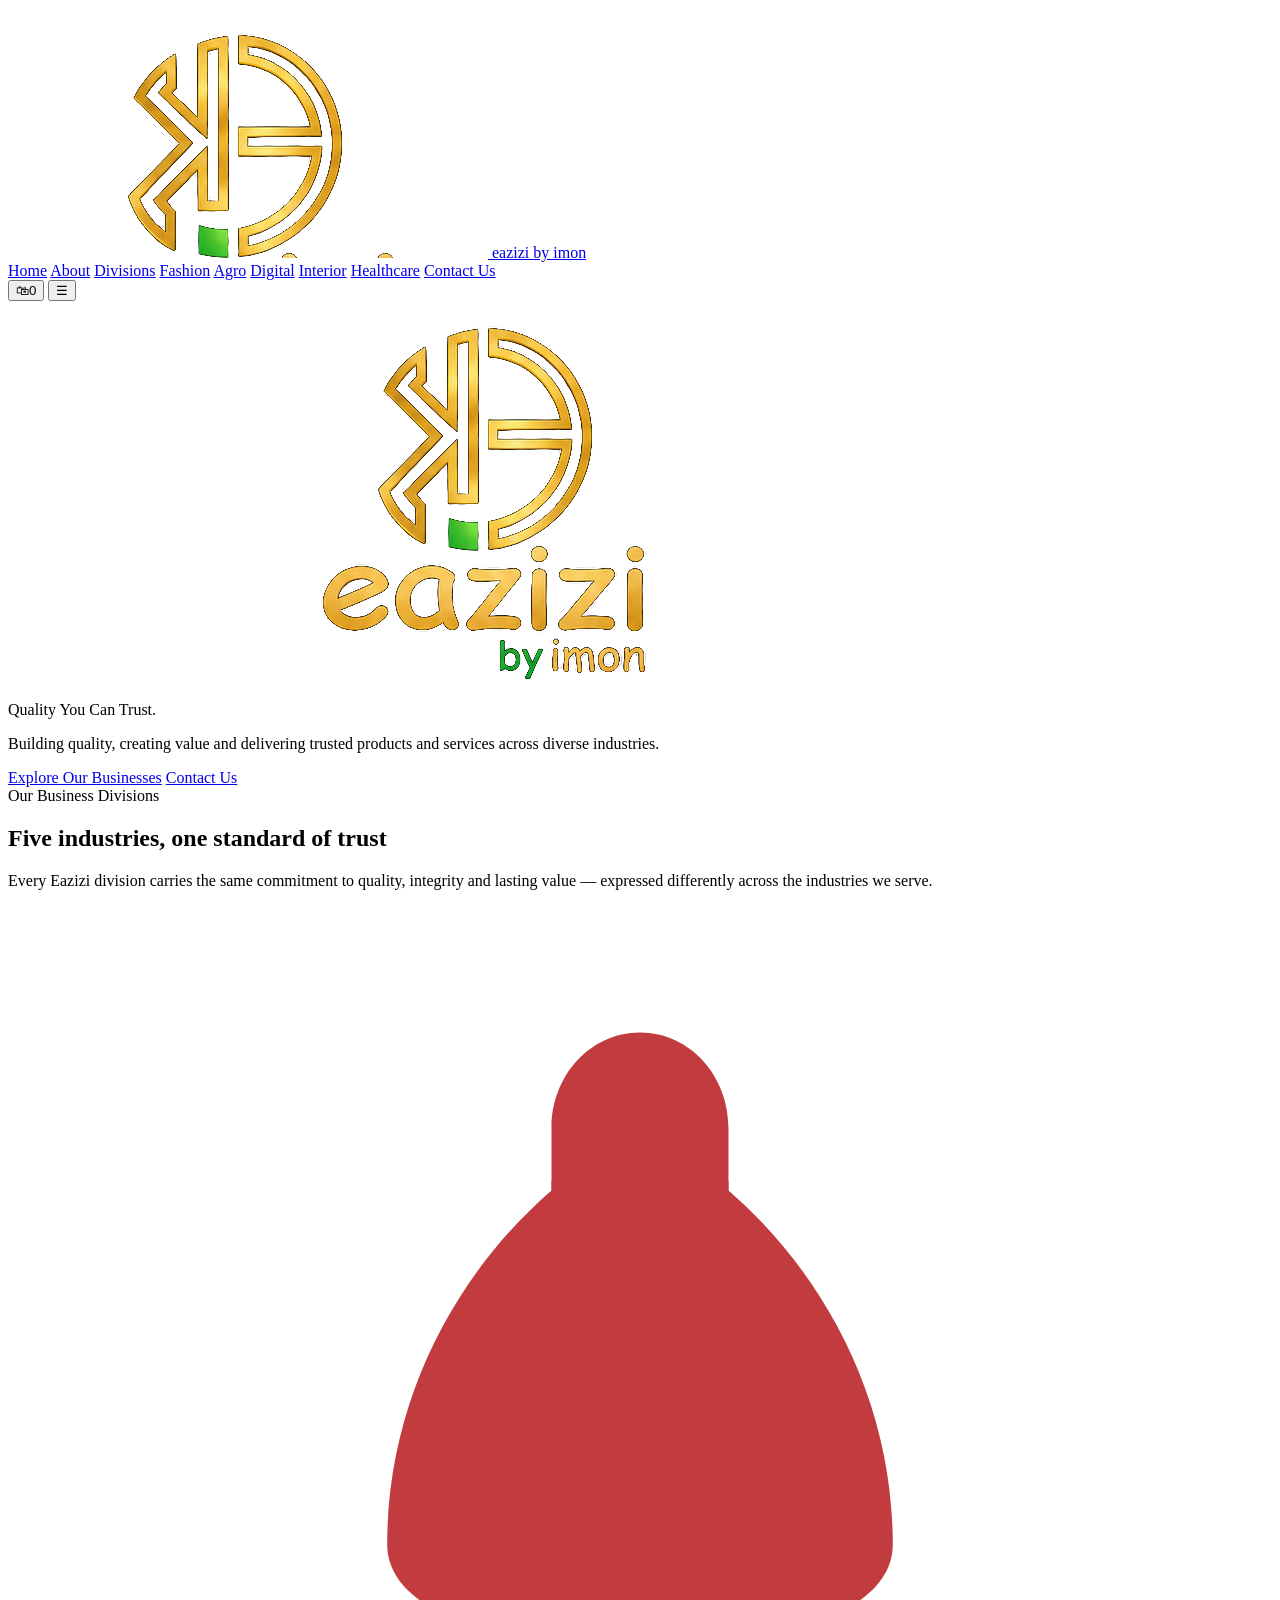
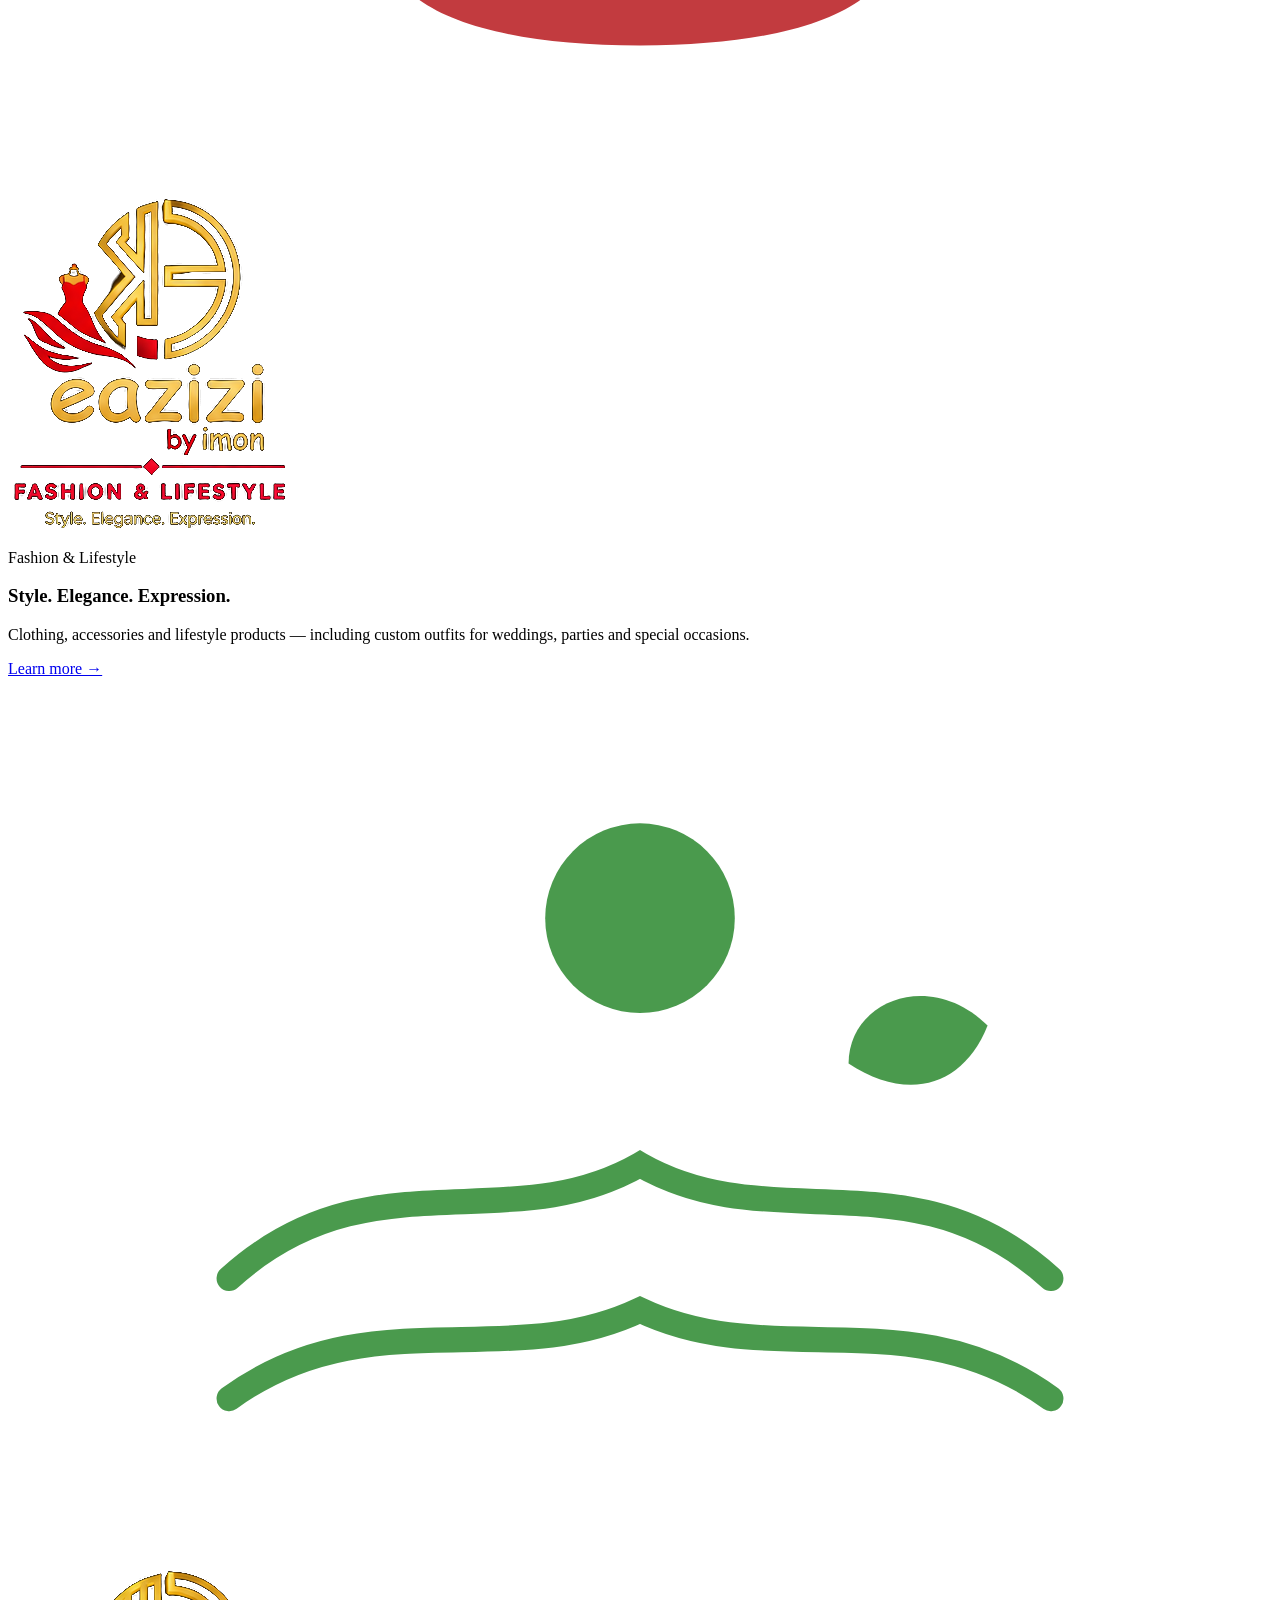
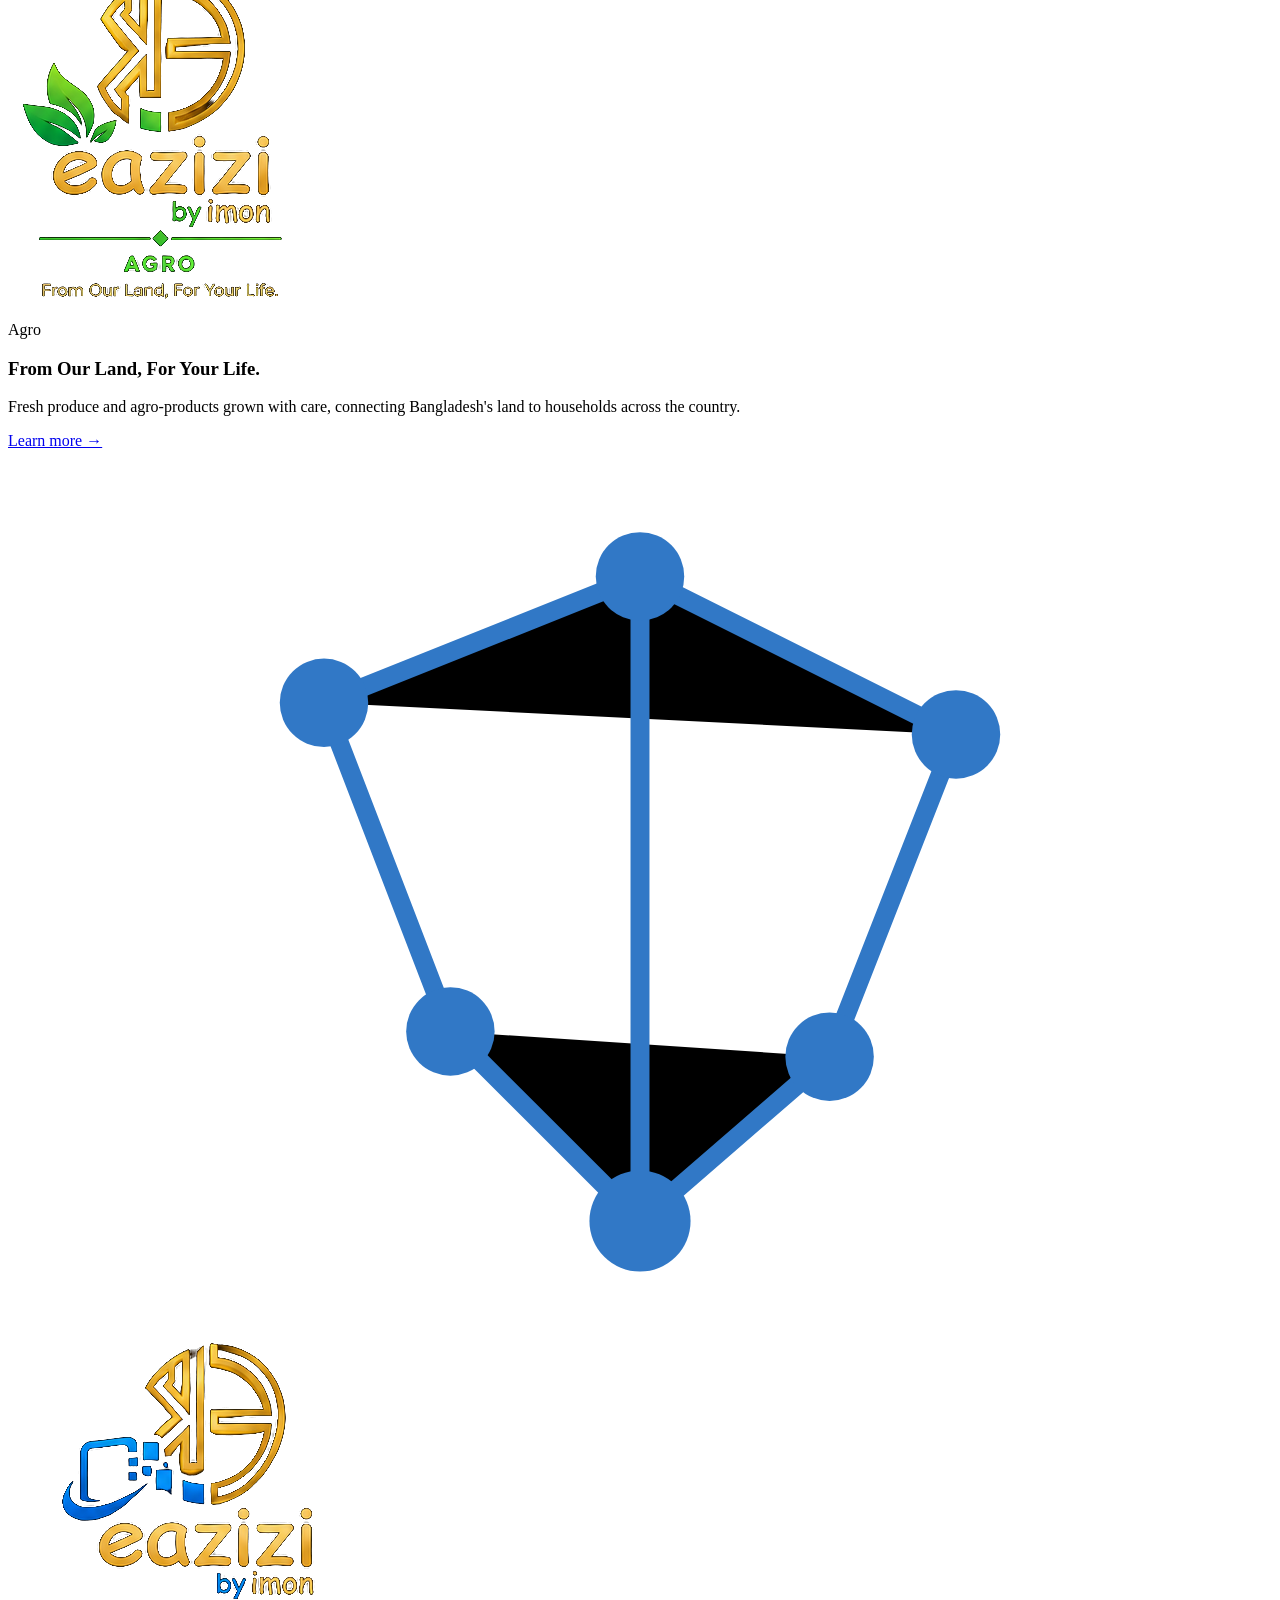
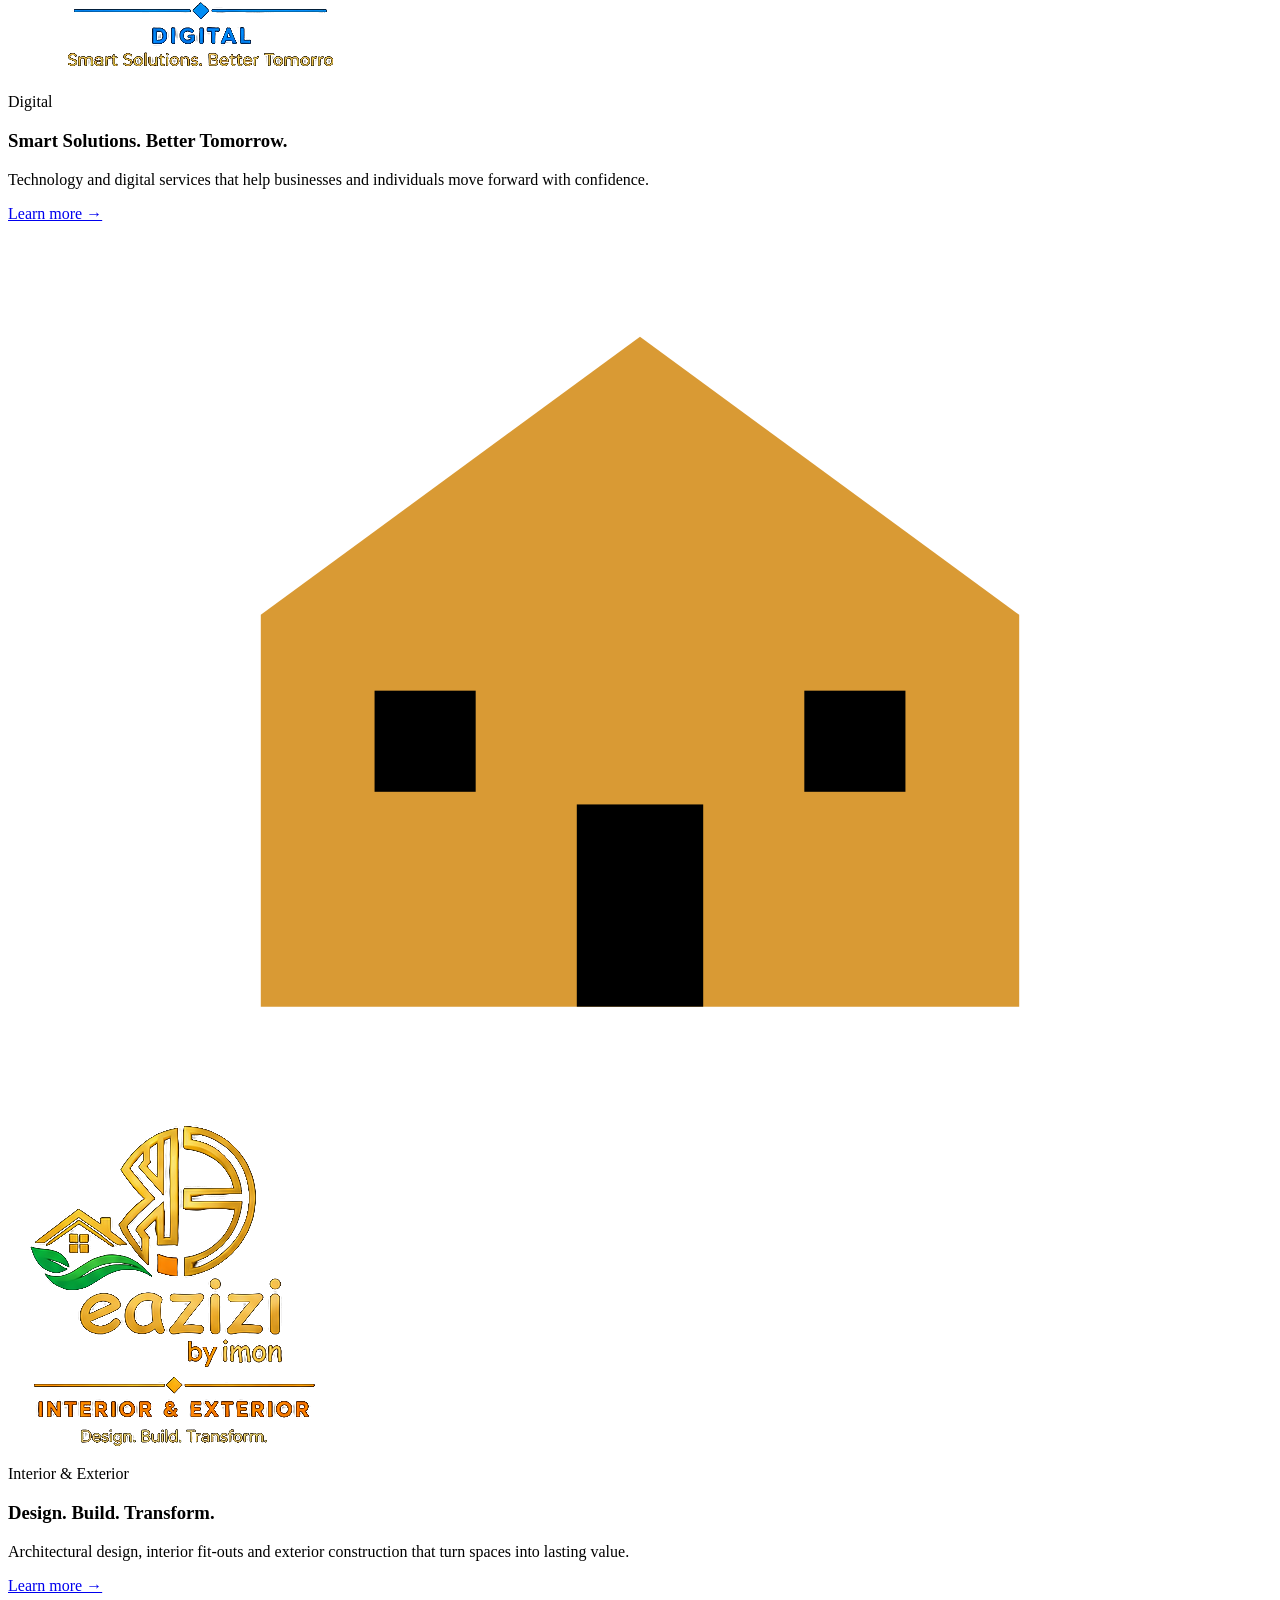
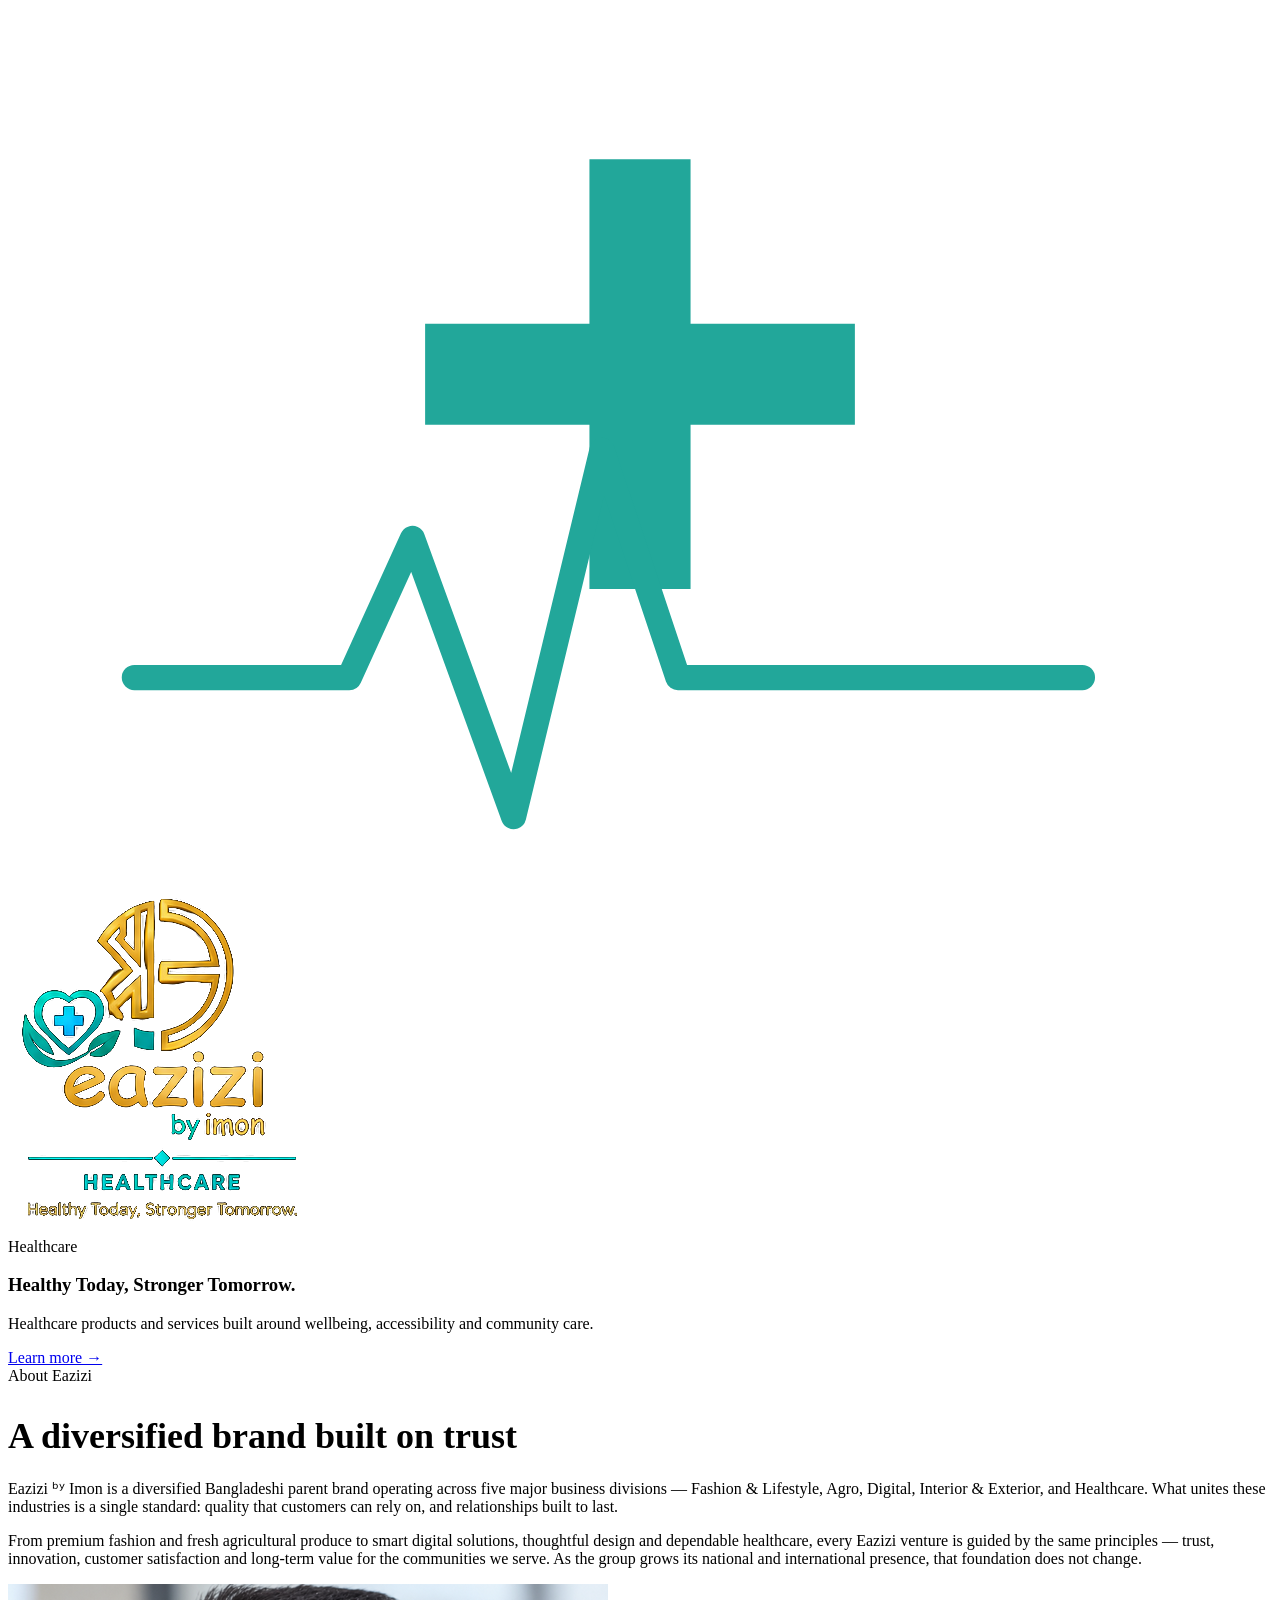
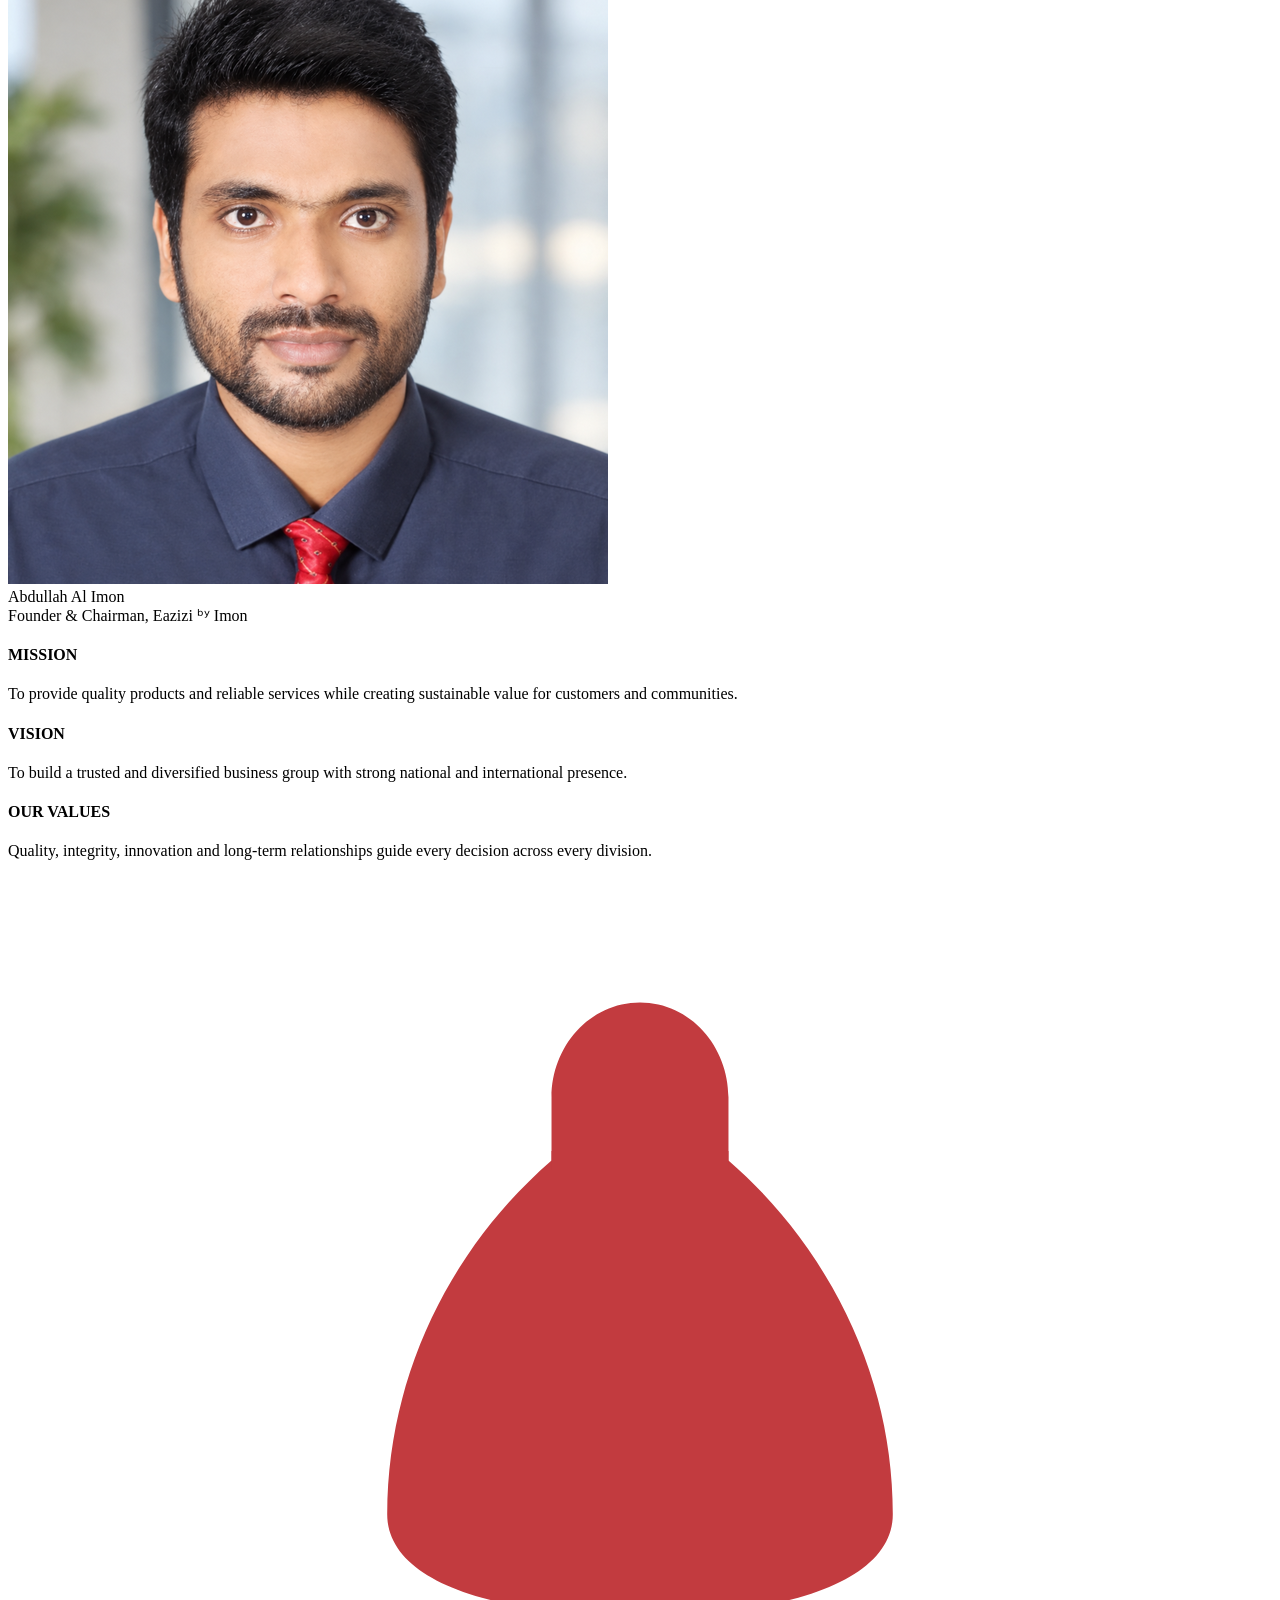
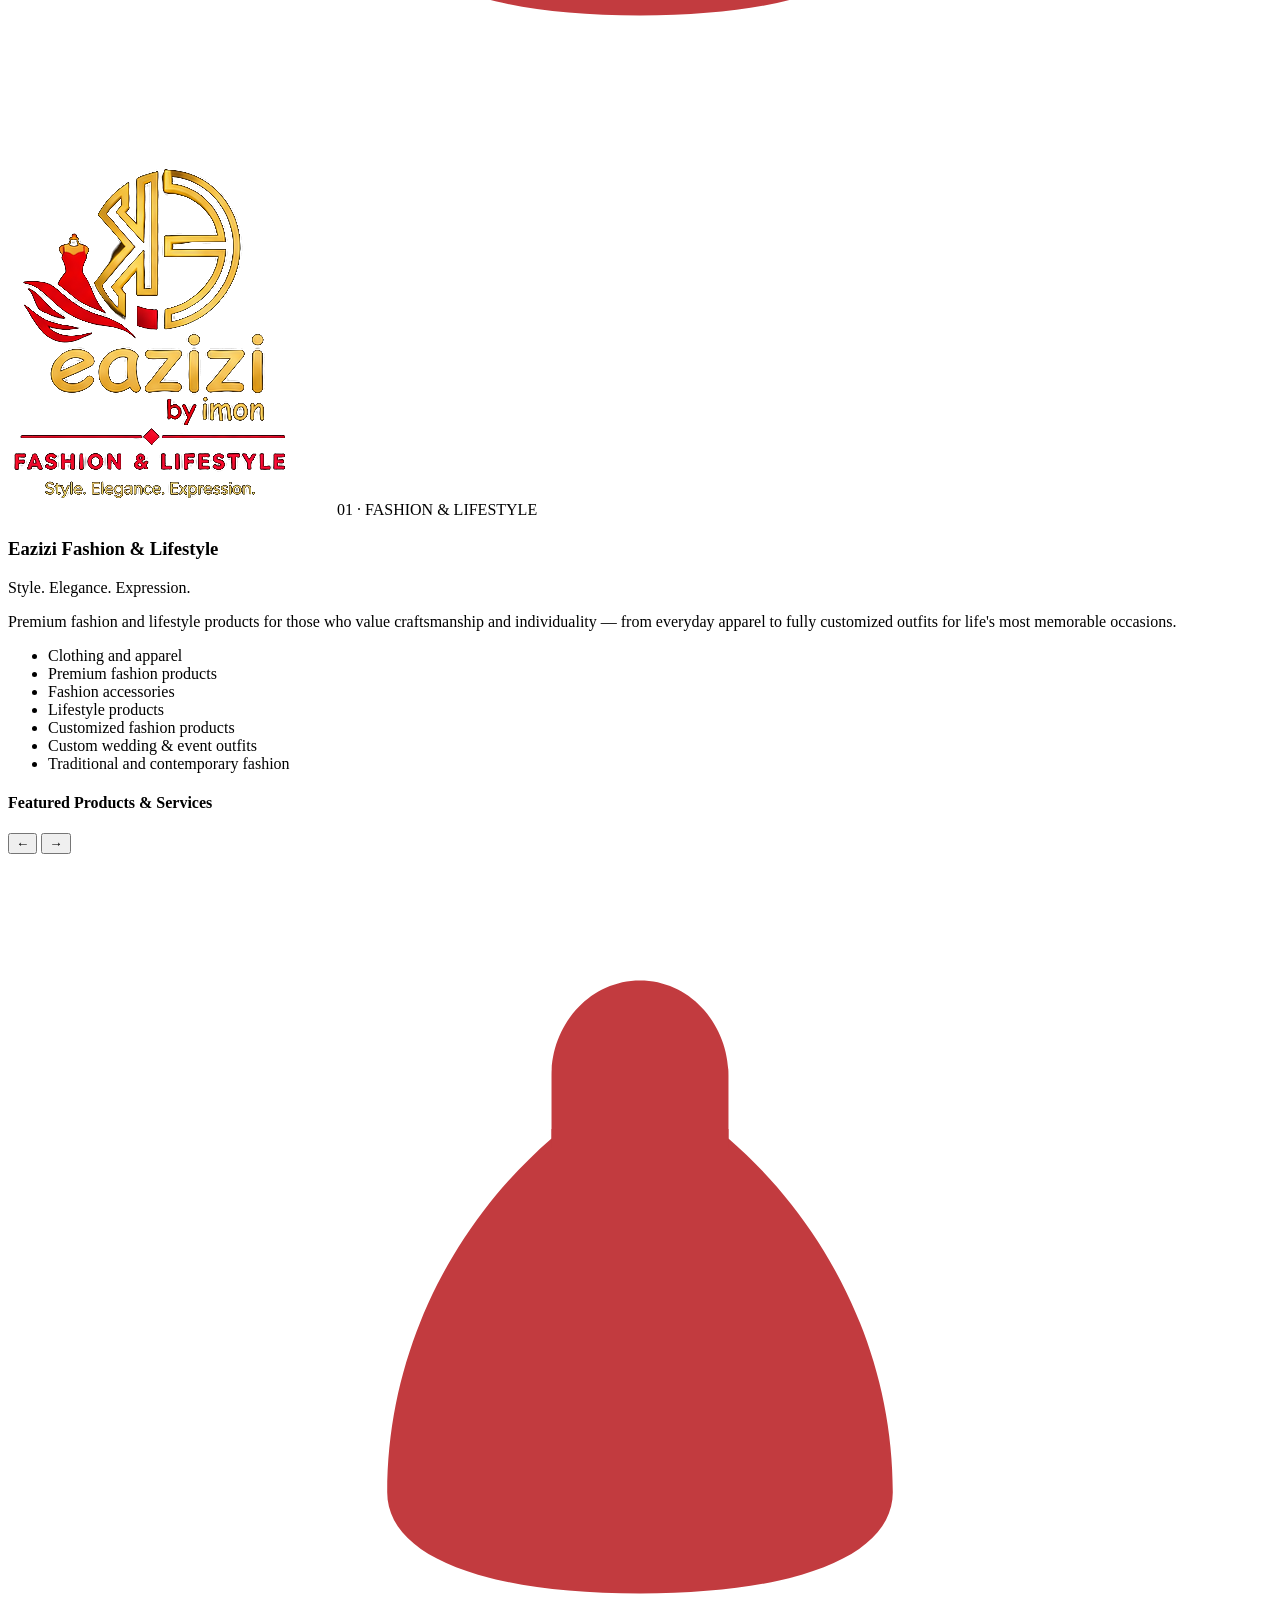
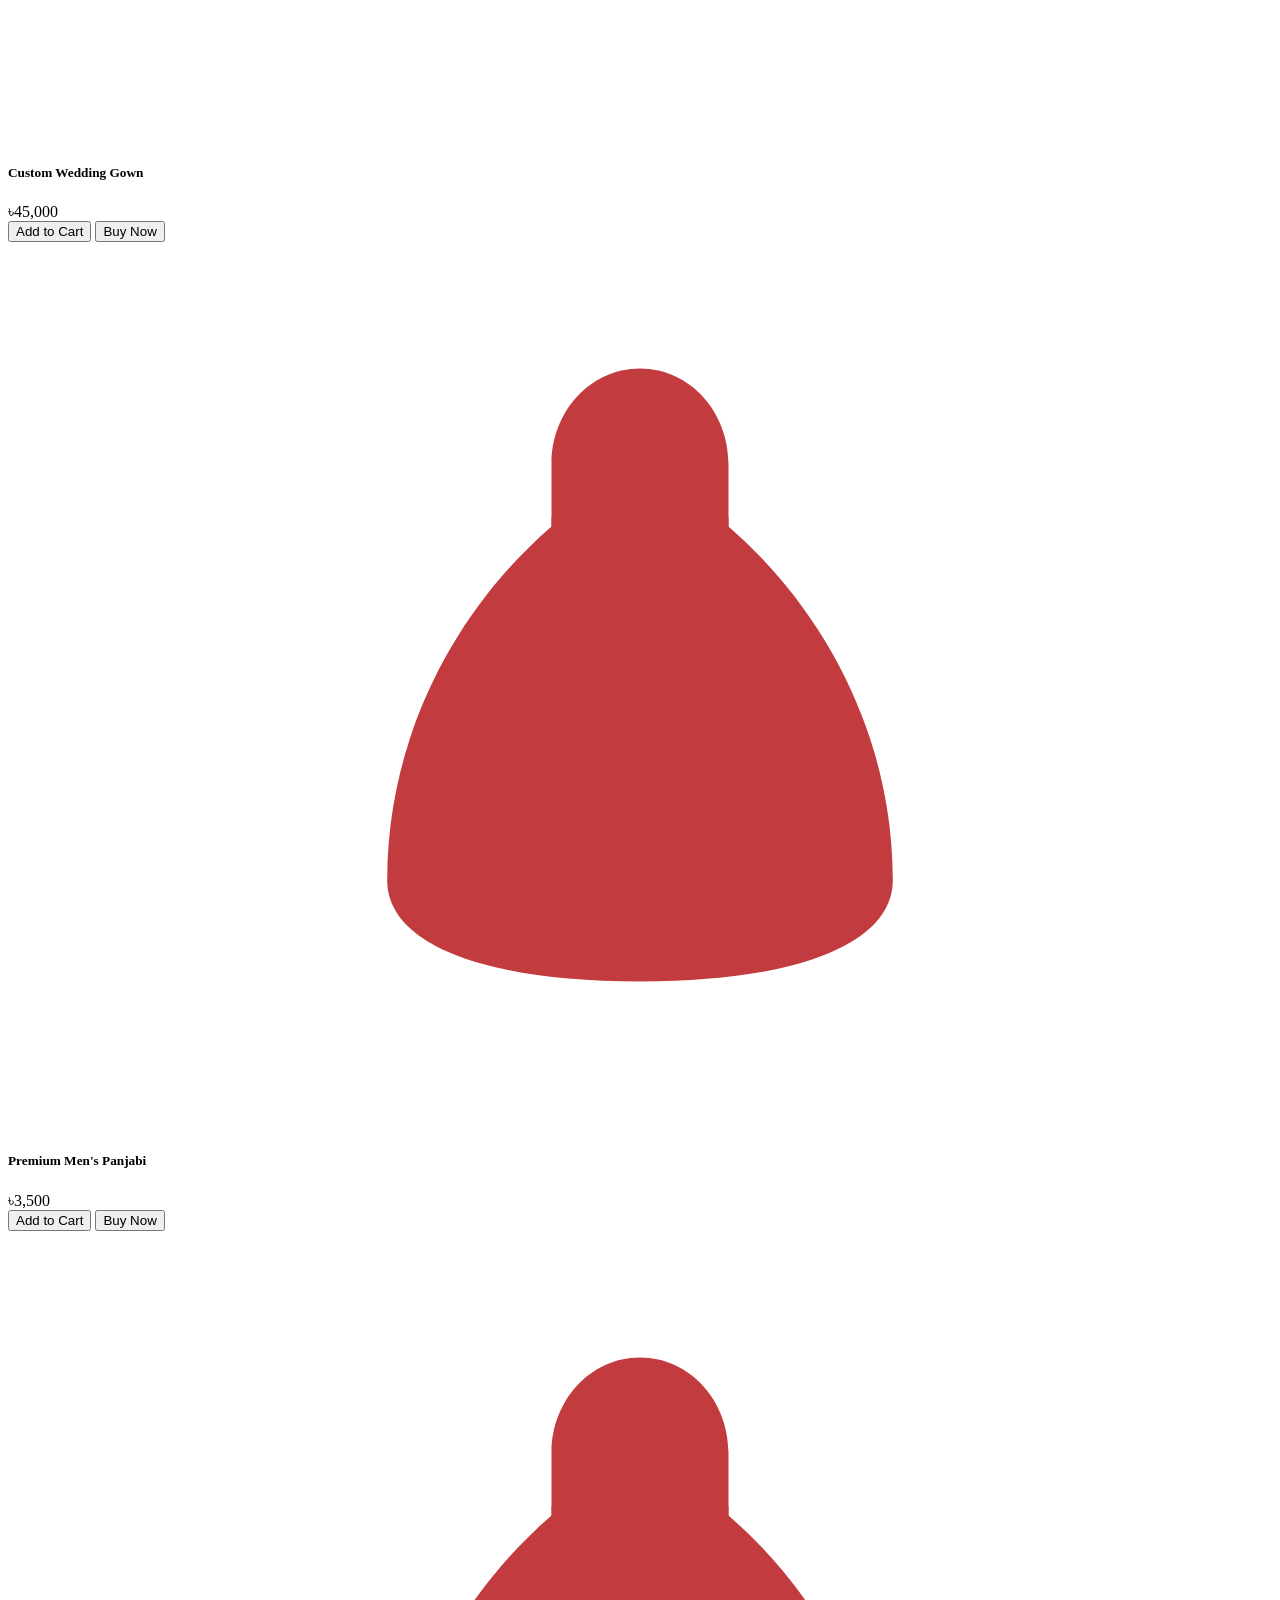
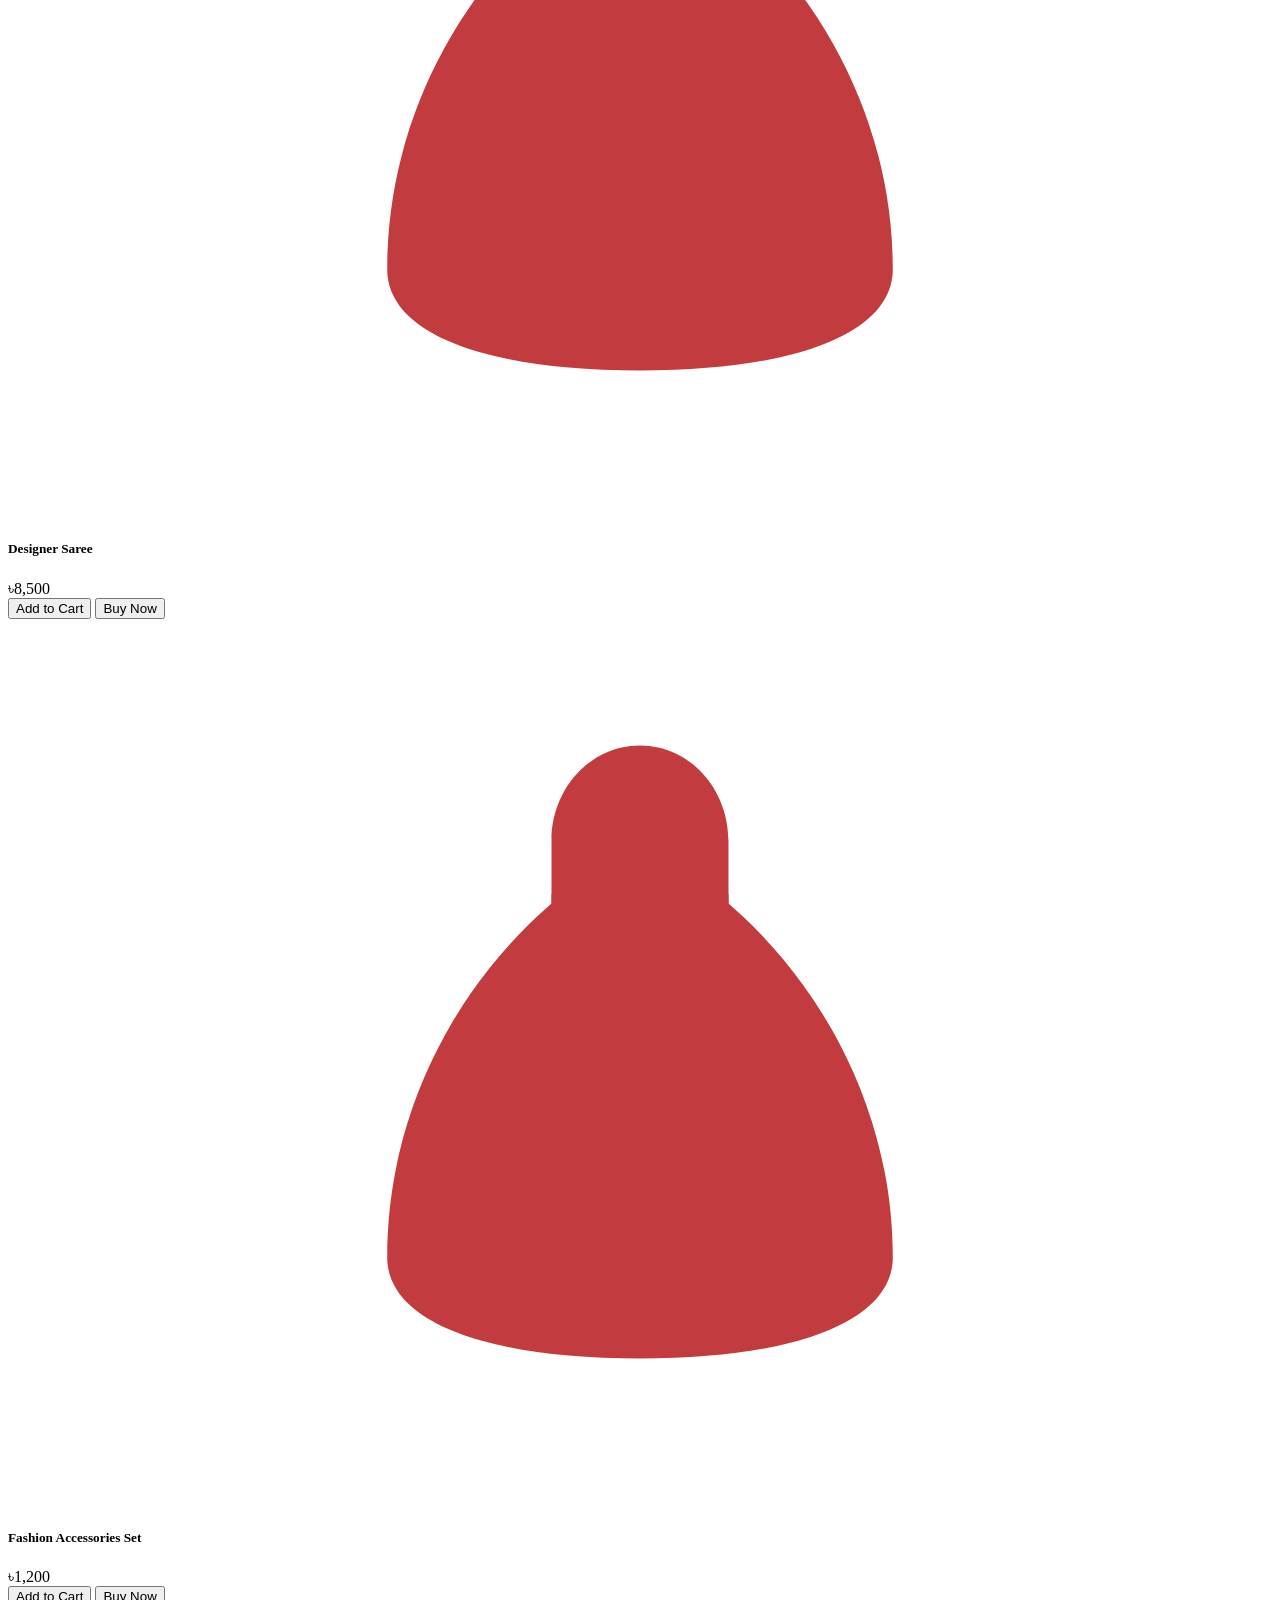
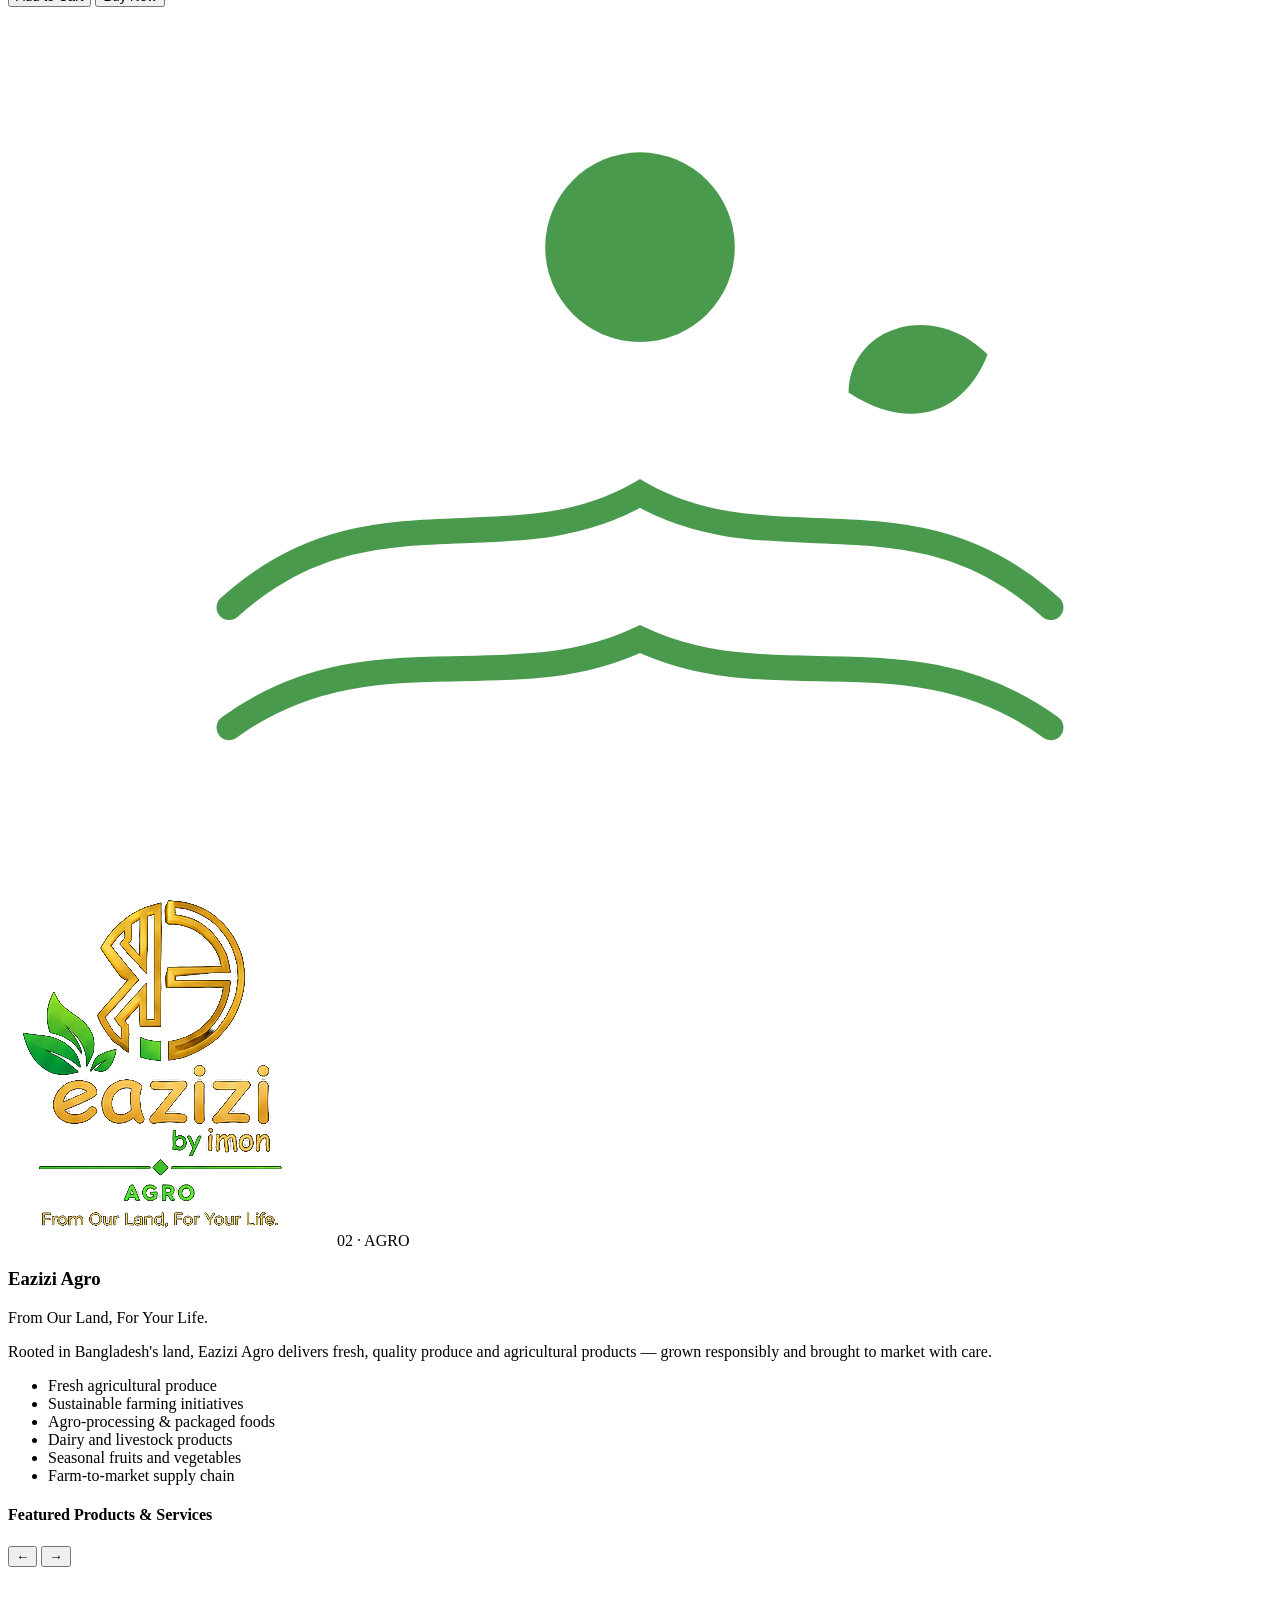
==== index.html @ ca9fa67c "Add files via upload" ====
<!DOCTYPE html>
<html lang="en">
<head>
<meta charset="UTF-8">
<meta name="viewport" content="width=device-width, initial-scale=1.0">
<title>Eazizi ᵇʸ Imon — Quality You Can Trust.</title>
<meta name="description" content="Eazizi by Imon is a diversified Bangladeshi parent brand operating across Fashion & Lifestyle, Agro, Digital, Interior & Exterior and Healthcare.">
<link rel="icon" href="[data-uri]">
<link rel="preconnect" href="https://fonts.googleapis.com">
<link rel="preconnect" href="https://fonts.gstatic.com" crossorigin>
<link href="https://fonts.googleapis.com/css2?family=Fraunces:ital,opsz,wght@0,9..144,400;0,9..144,500;0,9..144,600;1,9..144,500&family=Manrope:wght@400;500;600;700;800&display=swap" rel="stylesheet">
<link rel="stylesheet" href="assets/css/style.css">
</head>
<body>

<div id="progress"></div>

<header>
  <div class="nav">
    <a href="#home" class="brand">
      <img src="[data-uri]" alt="Eazizi by Imon mark">
      <span class="brand-text">eazizi <span>by imon</span></span>
    </a>
    <div class="nav-right">
      <nav class="links" id="navLinks">
        <a href="#home">Home</a>
        <a href="#about">About</a>
        <a href="#divisions">Divisions</a>
        <a href="#fashion">Fashion</a>
        <a href="#agro">Agro</a>
        <a href="#digital">Digital</a>
        <a href="#interior">Interior</a>
        <a href="#healthcare">Healthcare</a>
        <a href="#contact" class="cta">Contact Us</a>
      </nav>
      <button class="cart-btn" id="cartToggle" aria-label="Open cart">
        🛍<span class="cart-count" id="cartCount">0</span>
      </button>
      <button class="burger" id="burger" aria-label="Open menu">☰</button>
    </div>
  </div>
</header>

<!-- HOME / HERO -->
<section class="hero" id="home">
  <span class="grain-ring hero-ring"></span>
  <span class="grain-ring hero-ring two"></span>
  <div class="hero-inner">
    <img class="logo" src="[data-uri]" alt="Eazizi by Imon logo">
    <p class="tagline">Quality You Can Trust.</p>
    <p class="intro">Building quality, creating value and delivering trusted products and services across diverse industries.</p>
    <div class="ctas">
      <a href="#divisions" class="btn primary">Explore Our Businesses</a>
      <a href="#contact" class="btn ghost">Contact Us</a>
    </div>
  </div>
</section>

<!-- DIVISIONS OVERVIEW -->
<section class="divisions" id="divisions">
  <div class="wrap">
    <div class="section-head reveal">
      <div class="kicker"><span class="diamond"></span>Our Business Divisions<span class="diamond"></span></div>
      <h2>Five industries, one standard of trust</h2>
      <p>Every Eazizi division carries the same commitment to quality, integrity and lasting value — expressed differently across the industries we serve.</p>
    </div>

    <div class="div-grid">
      <div class="card reveal" style="--card-accent:var(--c-fashion)">
        <div class="cover-art card-cover" style="color:#c23b3f;background:linear-gradient(135deg, rgba(194,59,63,0.30), transparent 70%), var(--panel-2);">
          <svg viewBox="0 0 200 140" xmlns="http://www.w3.org/2000/svg">
    <path fill="currentColor" d="M100 20c-8 0-14 7-14 15v10c-15 13-26 33-26 56 0 10 15 16 40 16s40-6 40-16c0-23-11-43-26-56V35c0-8-6-15-14-15z"/>
    <path stroke="currentColor" stroke-width="3" fill="none" d="M86 45h28"/>
 </svg>
        </div>
        <img class="mark" src="[data-uri]" alt="Eazizi Fashion & Lifestyle logo">
        <div class="label">Fashion &amp; Lifestyle</div>
        <div class="accent-line"></div>
        <h3>Style. Elegance. Expression.</h3>
        <p class="blurb">Clothing, accessories and lifestyle products — including custom outfits for weddings, parties and special occasions.</p>
        <a class="more" href="#fashion">Learn more →</a>
      </div>

      <div class="card reveal" style="--card-accent:var(--c-agro)">
        <div class="cover-art card-cover" style="color:#4a9a4d;background:linear-gradient(135deg, rgba(74,154,77,0.30), transparent 70%), var(--panel-2);">
          <svg viewBox="0 0 200 140" xmlns="http://www.w3.org/2000/svg">
    <circle cx="100" cy="38" r="15" fill="currentColor"/>
    <path stroke="currentColor" stroke-width="4" fill="none" stroke-linecap="round" d="M35 95c22-20 44-6 65-18 21 12 43-2 65 18"/>
    <path stroke="currentColor" stroke-width="4" fill="none" stroke-linecap="round" d="M35 114c22-16 44-4 65-14 21 10 43-2 65 14"/>
    <path fill="currentColor" d="M155 55c-9-9-22-4-22 6 9 6 18 4 22-6z"/>
 </svg>
        </div>
        <img class="mark" src="[data-uri]" alt="Eazizi Agro logo">
        <div class="label">Agro</div>
        <div class="accent-line"></div>
        <h3>From Our Land, For Your Life.</h3>
        <p class="blurb">Fresh produce and agro-products grown with care, connecting Bangladesh's land to households across the country.</p>
        <a class="more" href="#agro">Learn more →</a>
      </div>

      <div class="card reveal" style="--card-accent:var(--c-digital)">
        <div class="cover-art card-cover" style="color:#3178c6;background:linear-gradient(135deg, rgba(49,120,198,0.30), transparent 70%), var(--panel-2);">
          <svg viewBox="0 0 200 140" xmlns="http://www.w3.org/2000/svg">
    <g stroke="currentColor" stroke-width="3">
      <path d="M50 40 100 20 150 45 M50 40 70 92 M150 45 130 96 M70 92 100 122 130 96 M100 20 100 122"/>
    </g>
    <g fill="currentColor">
      <circle cx="50" cy="40" r="7"/><circle cx="100" cy="20" r="7"/><circle cx="150" cy="45" r="7"/>
      <circle cx="70" cy="92" r="7"/><circle cx="130" cy="96" r="7"/><circle cx="100" cy="122" r="8"/>
    </g>
 </svg>
        </div>
        <img class="mark" src="[data-uri]" alt="Eazizi Digital logo">
        <div class="label">Digital</div>
        <div class="accent-line"></div>
        <h3>Smart Solutions. Better Tomorrow.</h3>
        <p class="blurb">Technology and digital services that help businesses and individuals move forward with confidence.</p>
        <a class="more" href="#digital">Learn more →</a>
      </div>

      <div class="card reveal" style="--card-accent:var(--c-interior)">
        <div class="cover-art card-cover" style="color:#d99a34;background:linear-gradient(135deg, rgba(217,154,52,0.30), transparent 70%), var(--panel-2);">
          <svg viewBox="0 0 200 140" xmlns="http://www.w3.org/2000/svg">
    <path fill="currentColor" d="M100 18 40 62v62h120V62z"/>
    <rect x="90" y="92" width="20" height="32" fill="var(--ink)"/>
    <rect x="58" y="74" width="16" height="16" fill="var(--ink)"/>
    <rect x="126" y="74" width="16" height="16" fill="var(--ink)"/>
 </svg>
        </div>
        <img class="mark" src="[data-uri]" alt="Eazizi Interior & Exterior logo">
        <div class="label">Interior &amp; Exterior</div>
        <div class="accent-line"></div>
        <h3>Design. Build. Transform.</h3>
        <p class="blurb">Architectural design, interior fit-outs and exterior construction that turn spaces into lasting value.</p>
        <a class="more" href="#interior">Learn more →</a>
      </div>

      <div class="card reveal" style="--card-accent:var(--c-health)">
        <div class="cover-art card-cover" style="color:#22a79a;background:linear-gradient(135deg, rgba(34,167,154,0.30), transparent 70%), var(--panel-2);">
          <svg viewBox="0 0 200 140" xmlns="http://www.w3.org/2000/svg">
    <path fill="currentColor" d="M92 26h16v26h26v16h-26v26H92v-26H66V52h26z"/>
    <path stroke="currentColor" stroke-width="4" fill="none" stroke-linecap="round" stroke-linejoin="round" d="M20 108h34l10-22 16 44 14-58 12 36h64"/>
 </svg>
        </div>
        <img class="mark" src="[data-uri]" alt="Eazizi Healthcare logo">
        <div class="label">Healthcare</div>
        <div class="accent-line"></div>
        <h3>Healthy Today, Stronger Tomorrow.</h3>
        <p class="blurb">Healthcare products and services built around wellbeing, accessibility and community care.</p>
        <a class="more" href="#healthcare">Learn more →</a>
      </div>
    </div>
  </div>
</section>

<!-- ABOUT -->
<section class="about" id="about">
  <div class="wrap">
    <div class="about-grid">
      <div class="about-copy reveal">
        <div class="kicker left"><span class="diamond"></span>About Eazizi</div>
        <h2 style="font-size:clamp(26px,3.6vw,36px);margin-bottom:22px;">A diversified brand built on trust</h2>
        <p>Eazizi ᵇʸ Imon is a diversified Bangladeshi parent brand operating across five major business divisions — Fashion &amp; Lifestyle, Agro, Digital, Interior &amp; Exterior, and Healthcare. What unites these industries is a single standard: quality that customers can rely on, and relationships built to last.</p>
        <p>From premium fashion and fresh agricultural produce to smart digital solutions, thoughtful design and dependable healthcare, every Eazizi venture is guided by the same principles — trust, innovation, customer satisfaction and long-term value for the communities we serve. As the group grows its national and international presence, that foundation does not change.</p>

        <div class="founder">
          <div class="photo"><img src="[data-uri]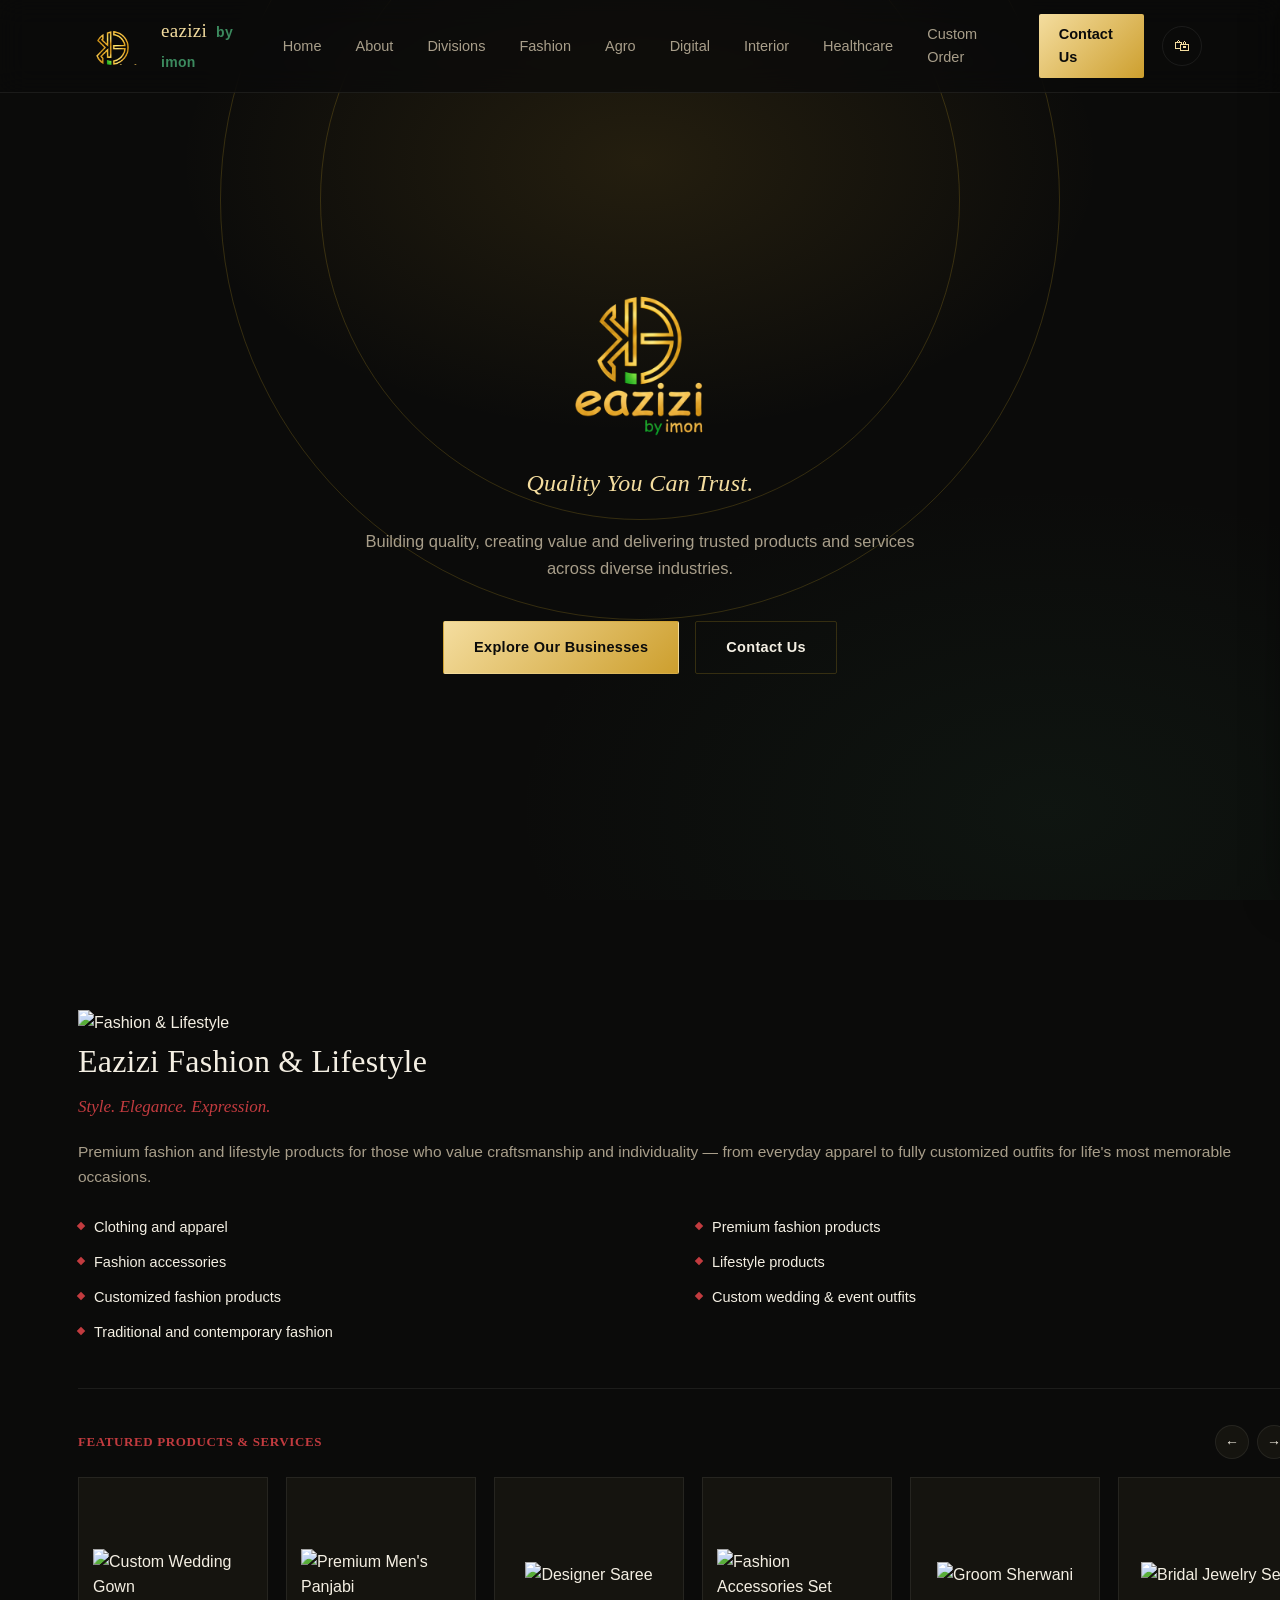
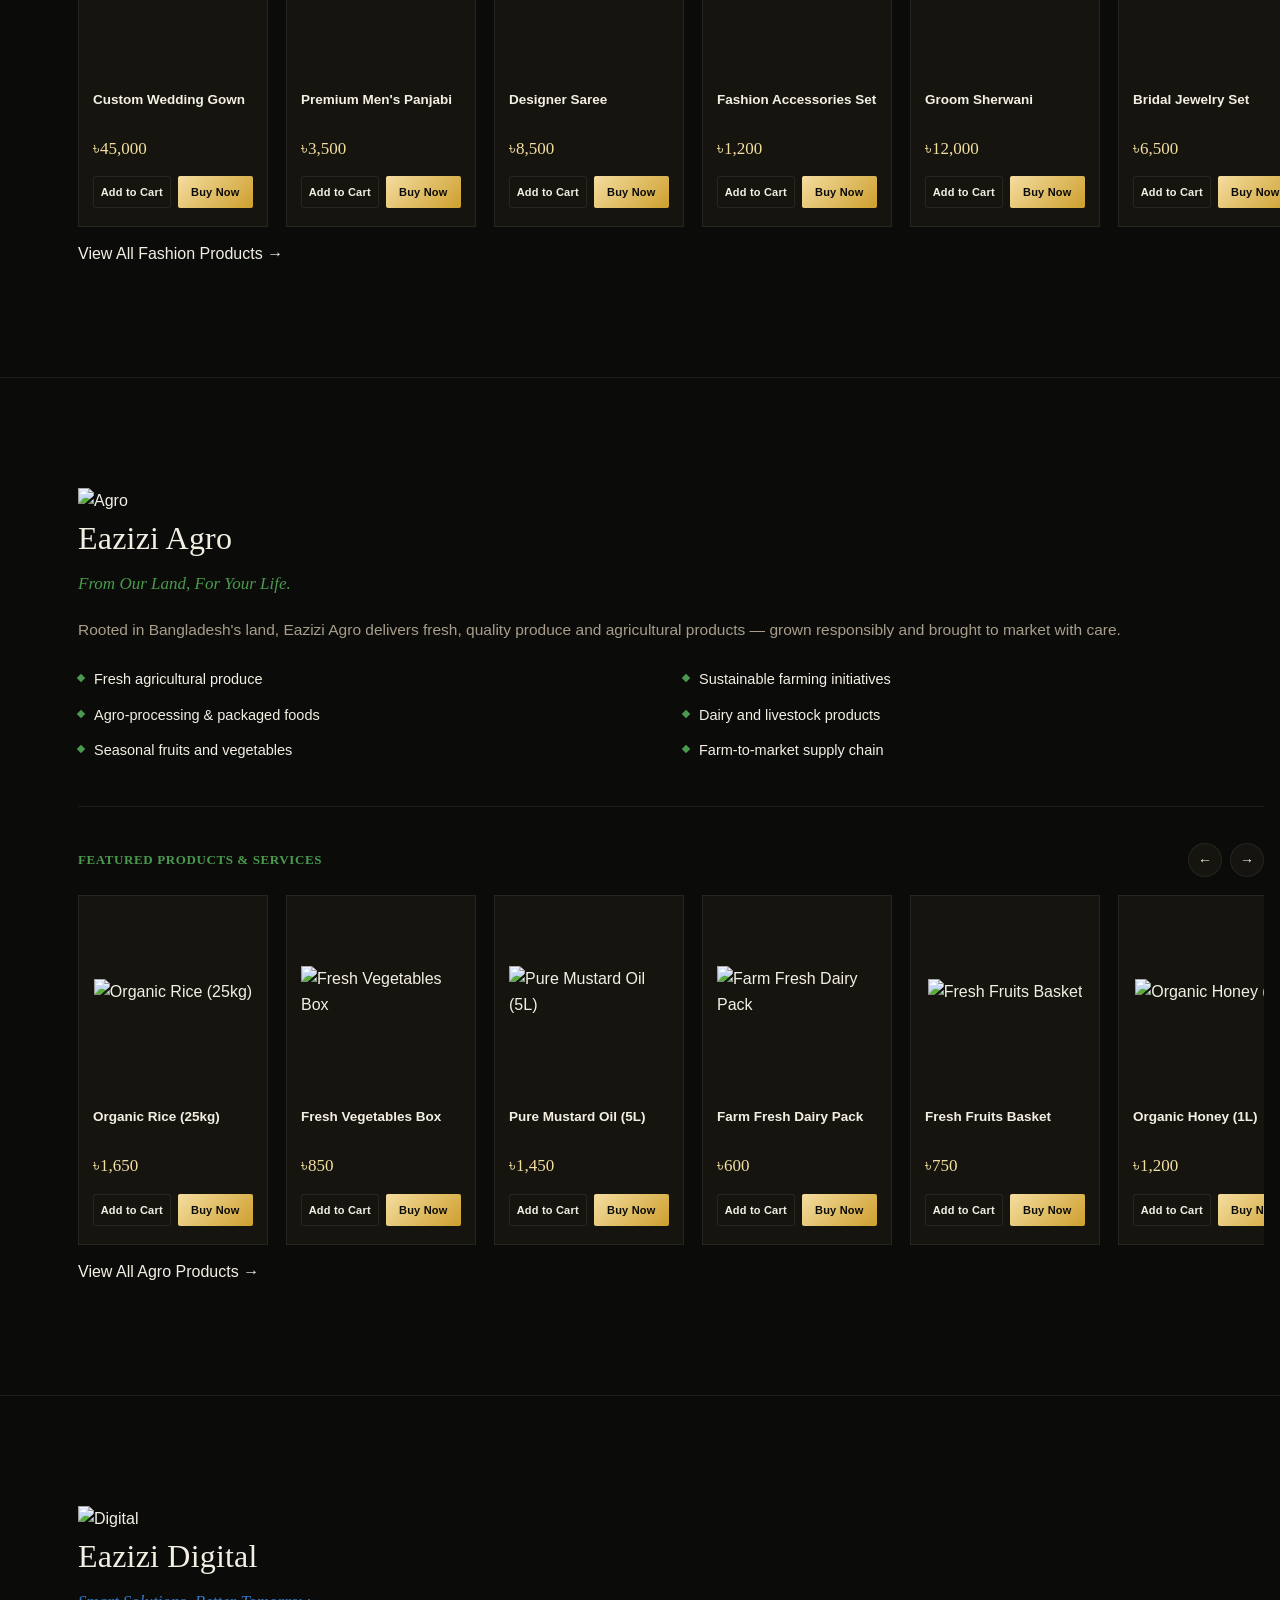
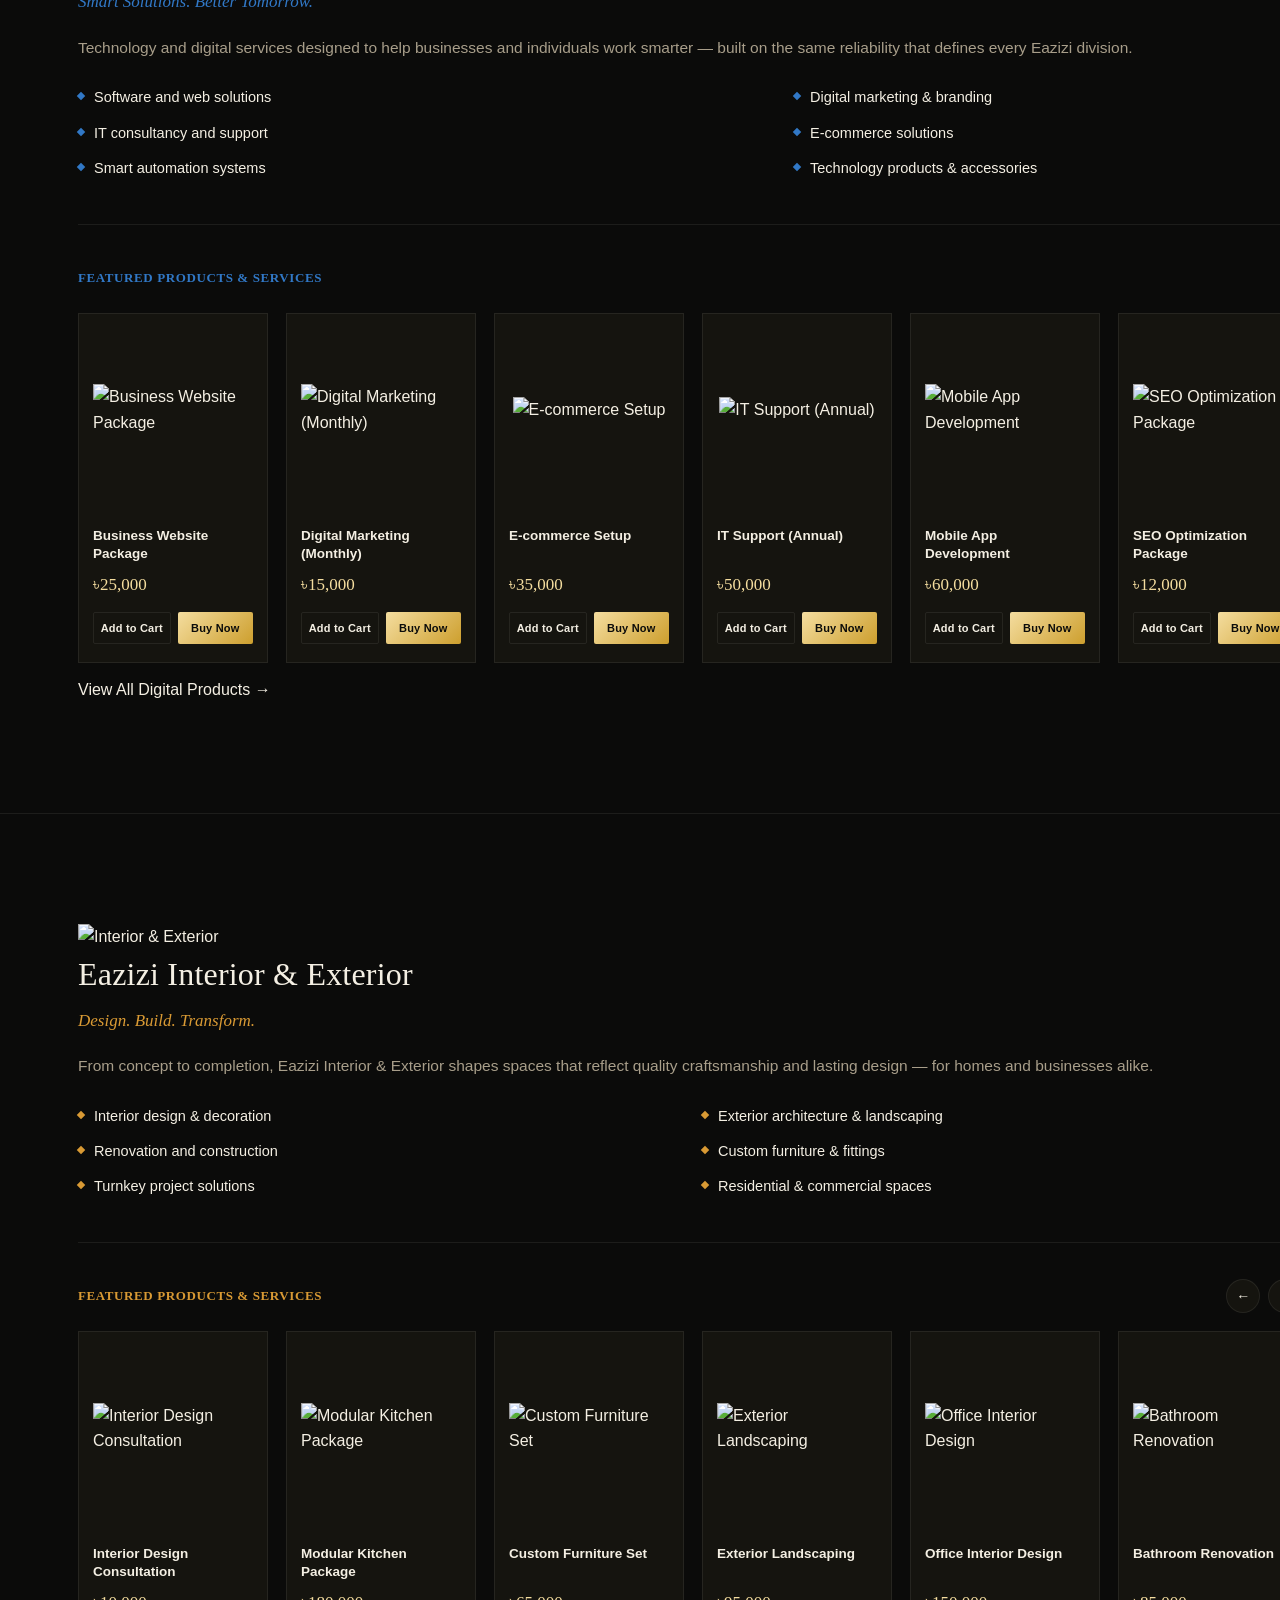
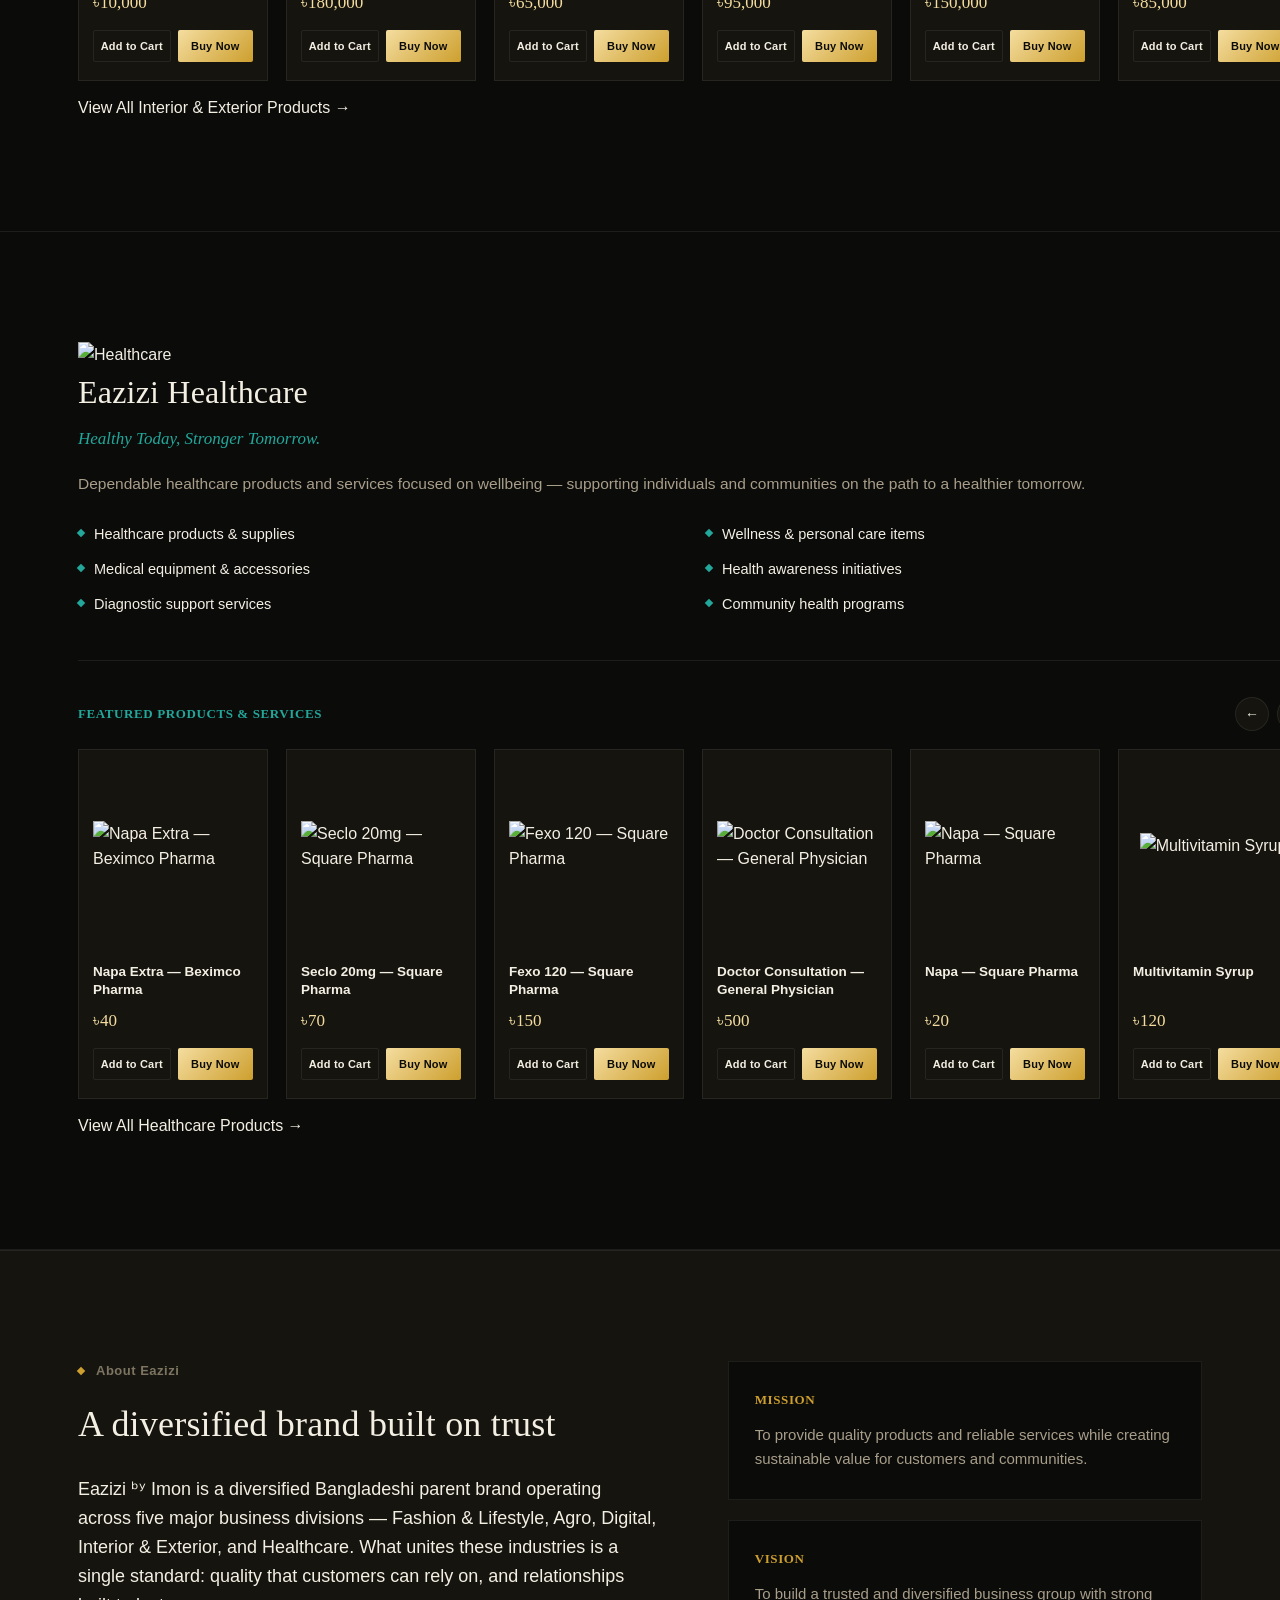
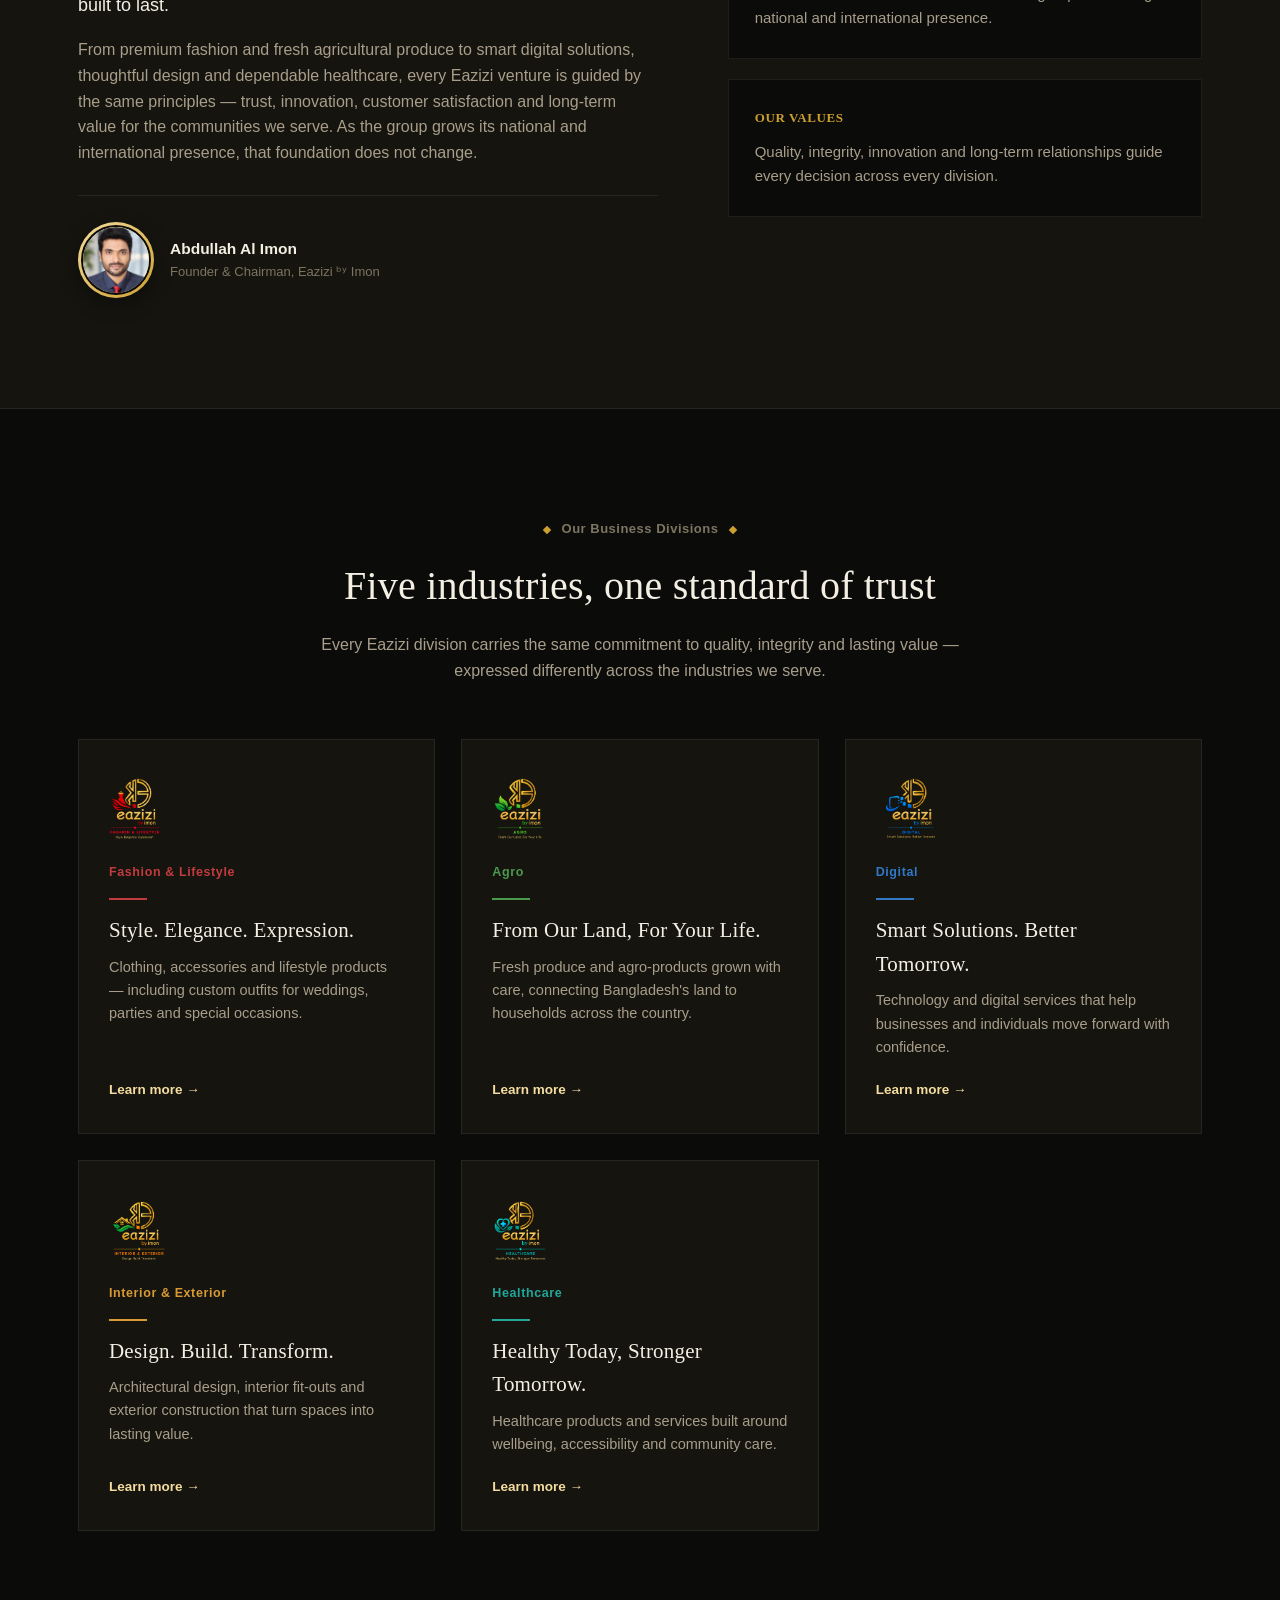
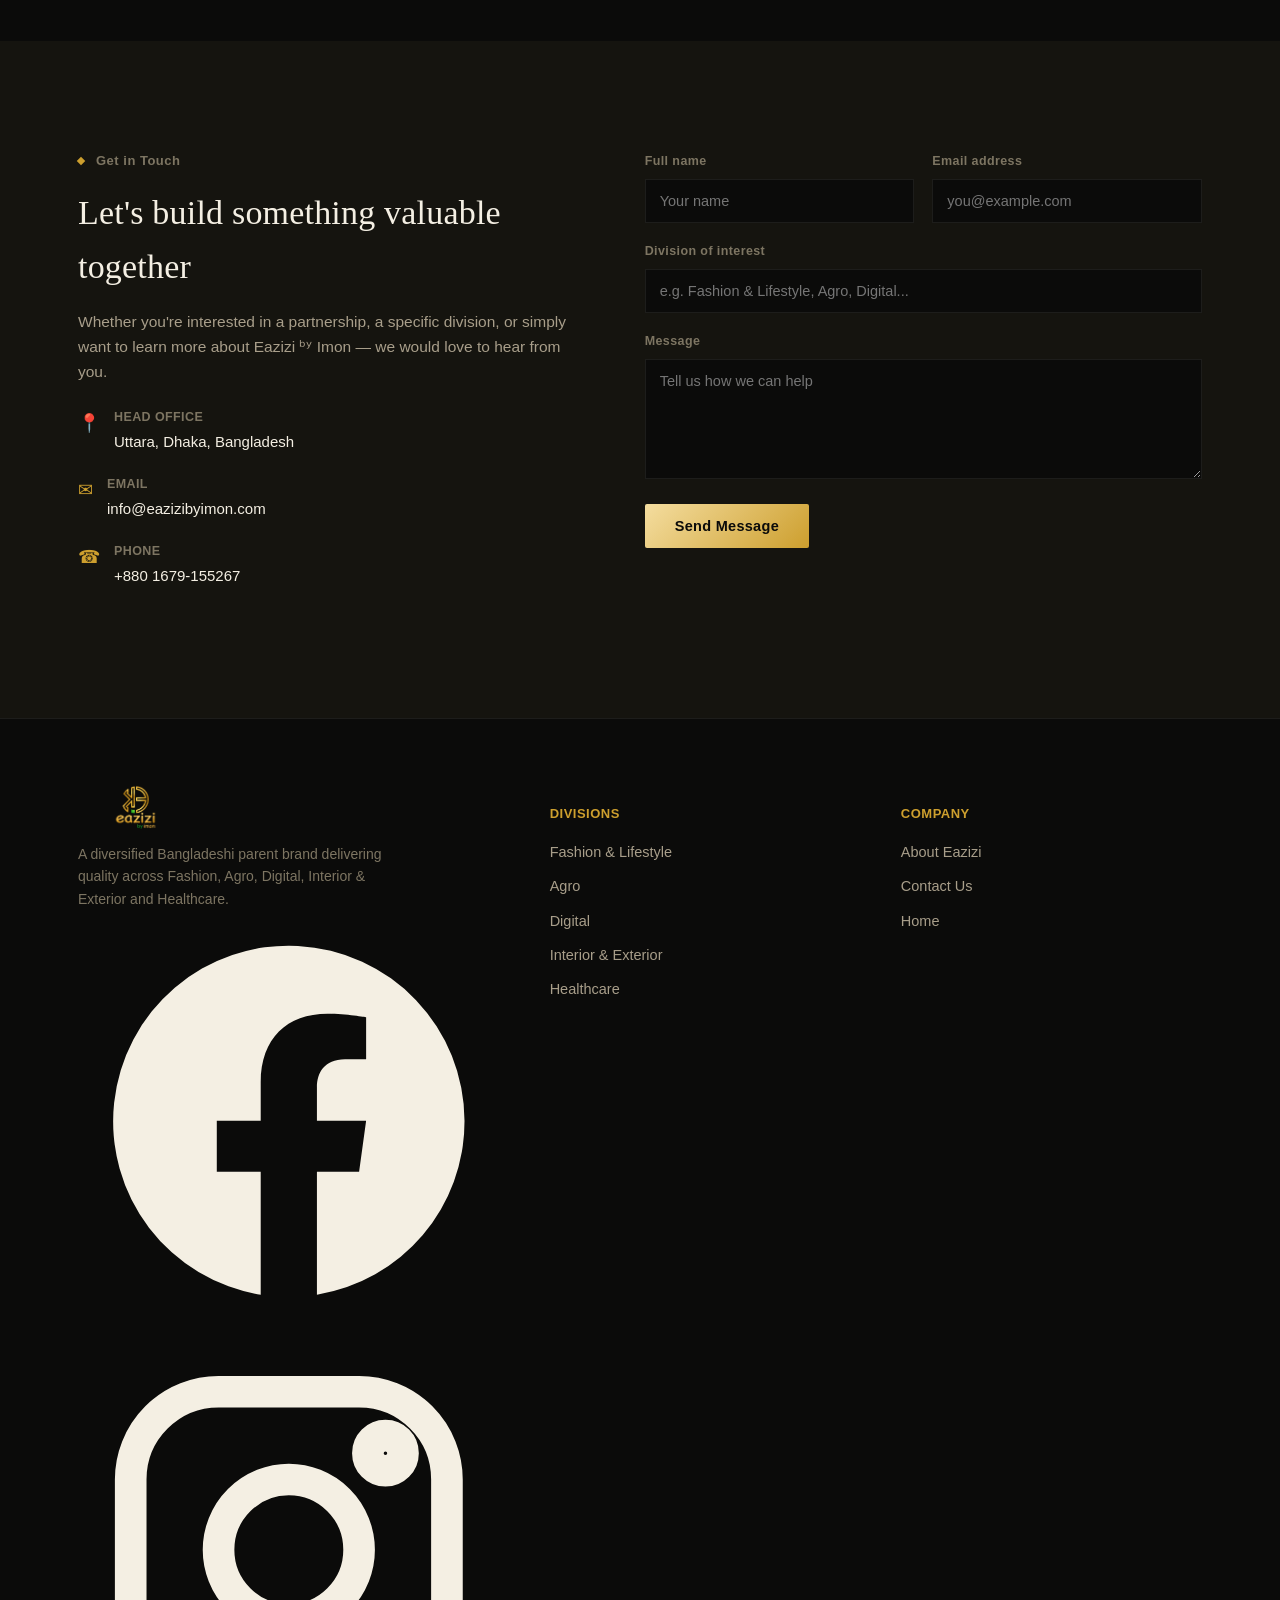
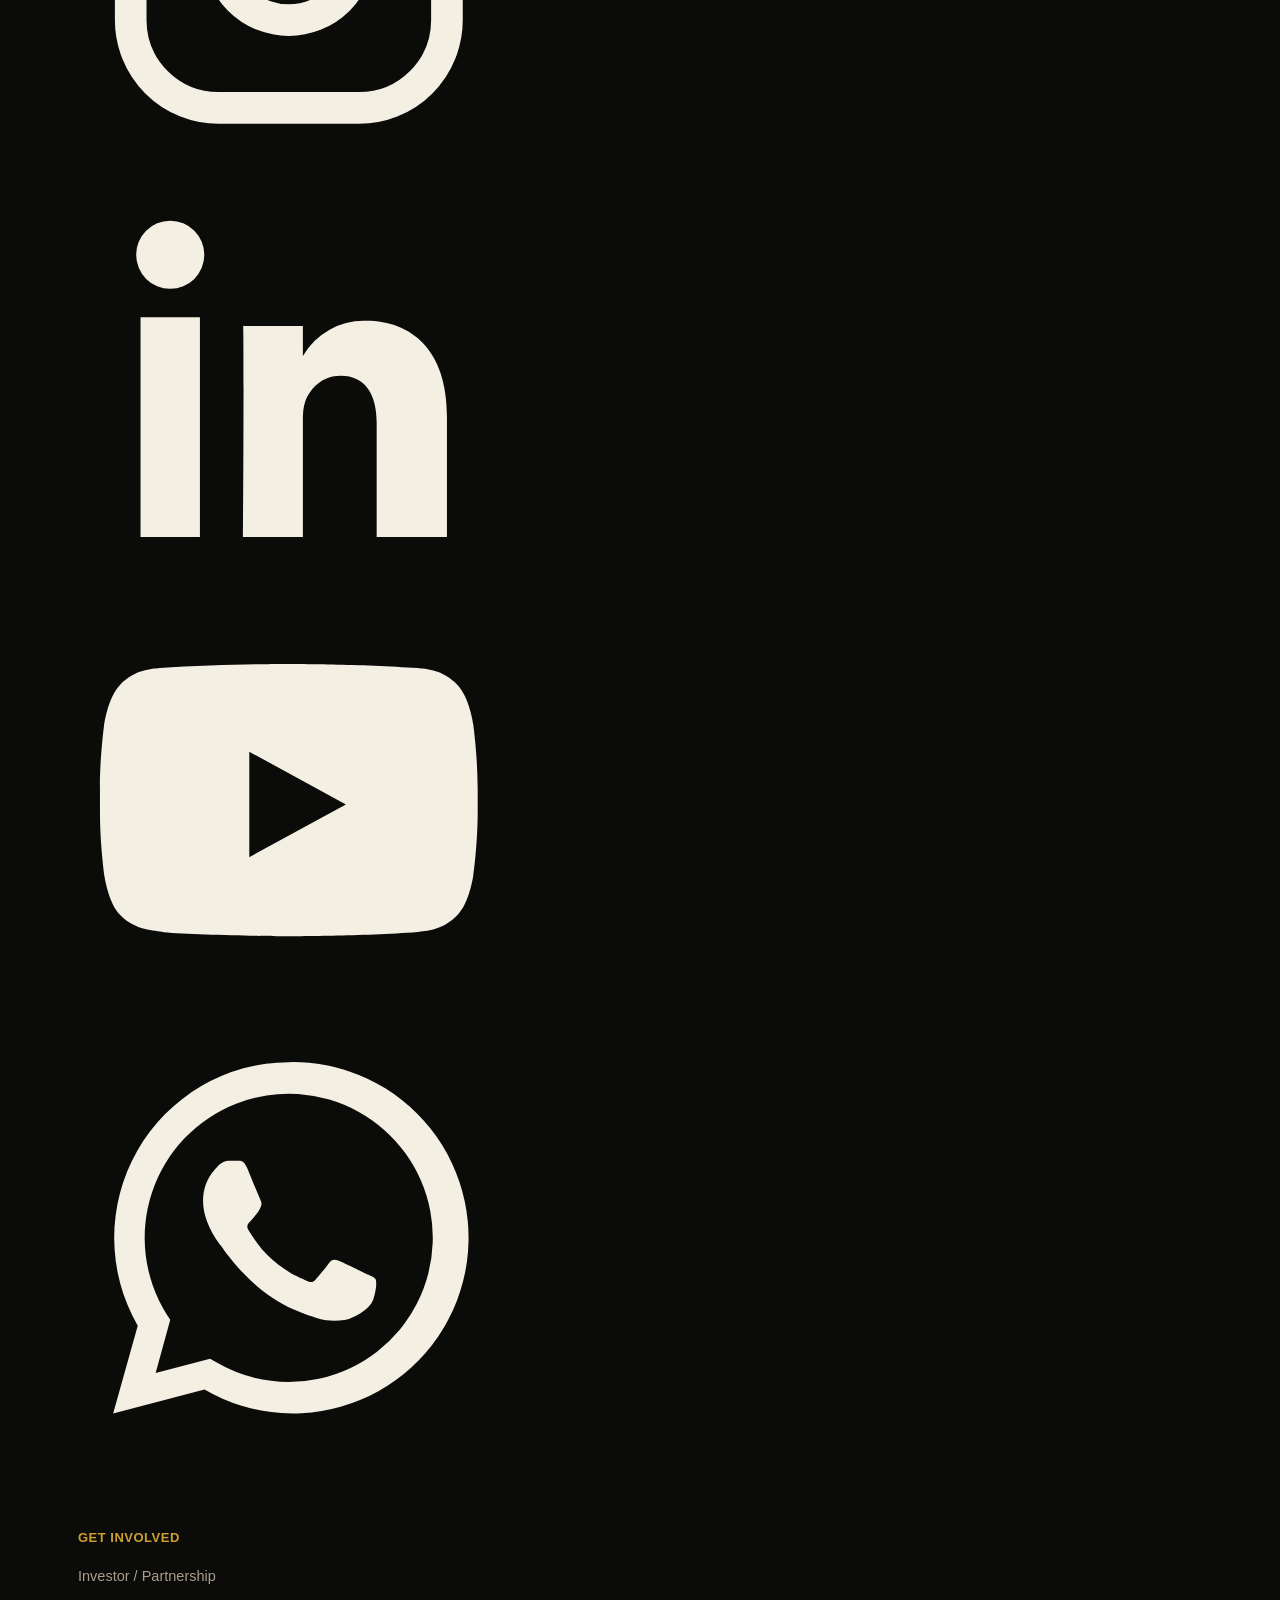
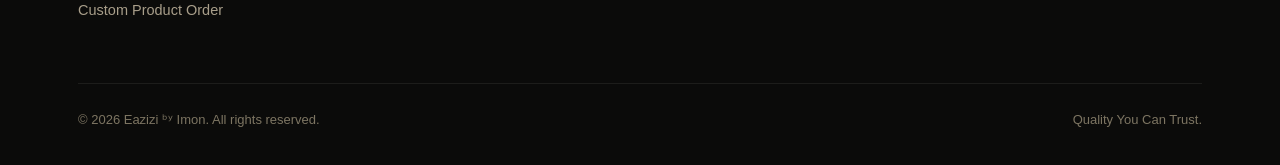
